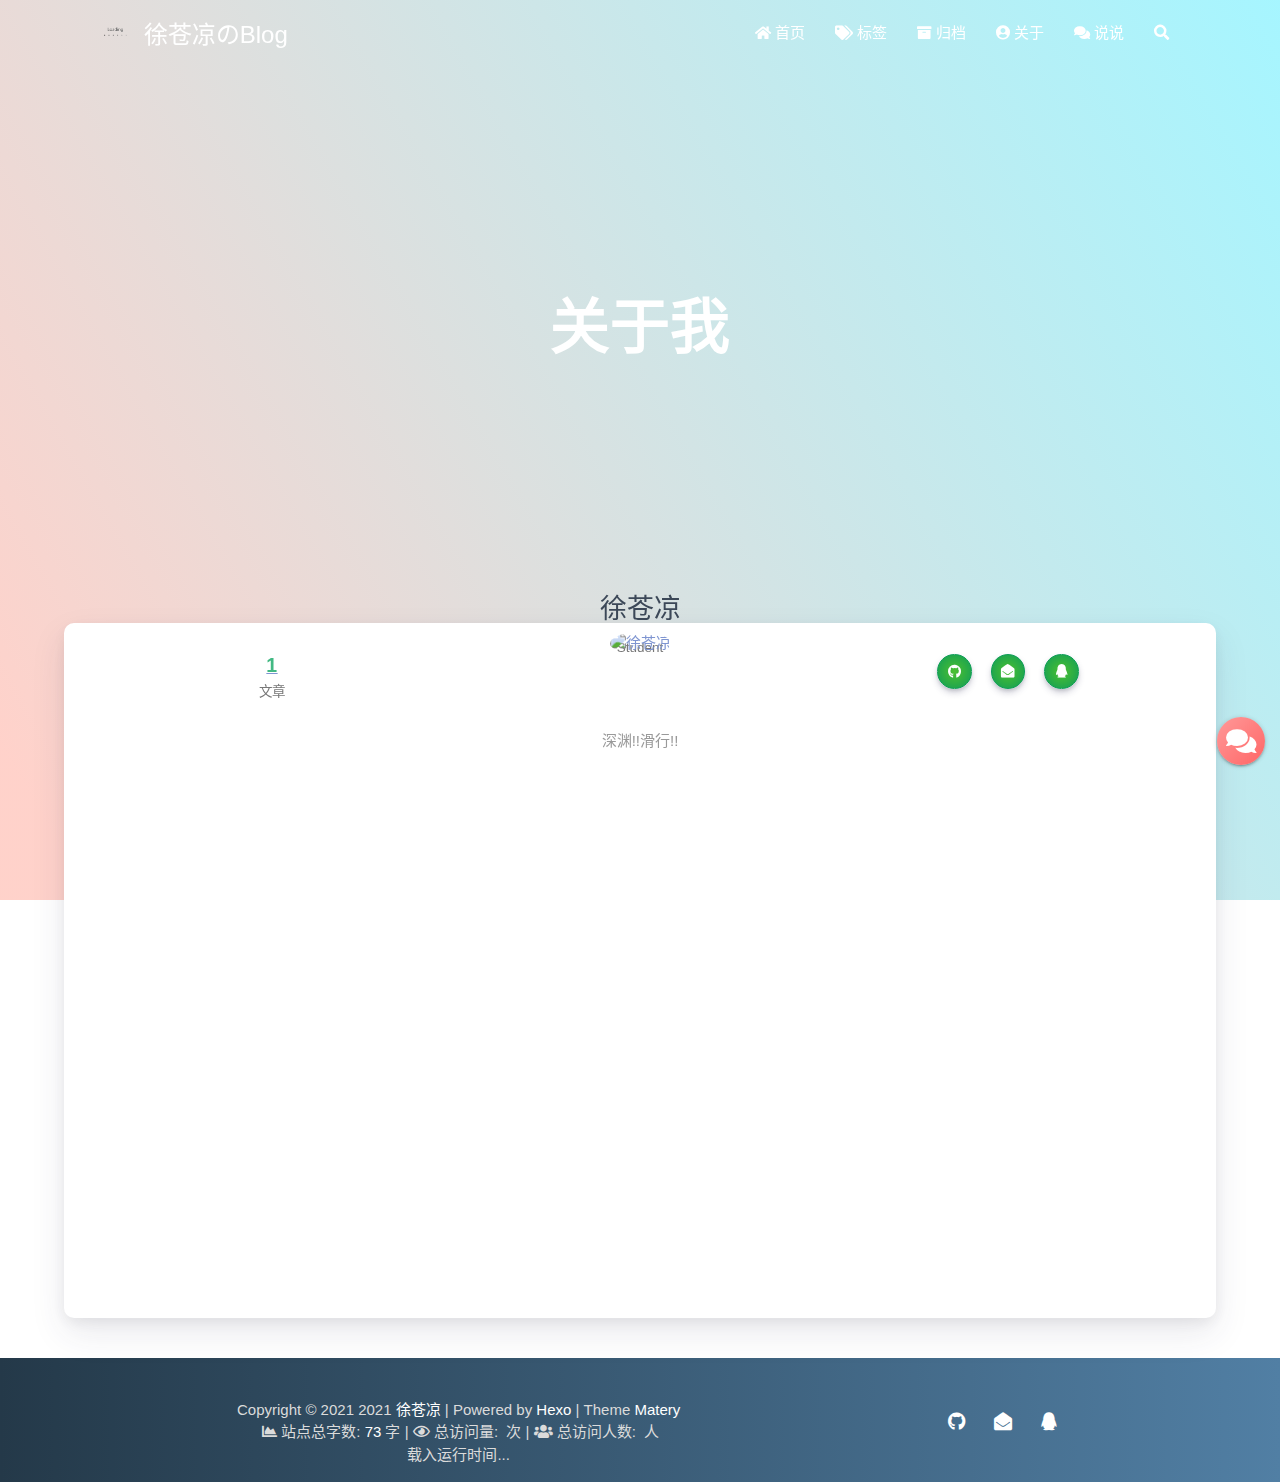
==== about/index.html @ e6d2bb40 "Site updated: 2021-02-17 23:01:08" ====
<!DOCTYPE HTML>
<html lang="zh-CN">


<head>

    <!-- 看板娘强制定位 -->
    <style>
        #waifu{
            left: 70px !important;
            right: auto !important;
        }
    </style>

    <meta charset="utf-8">
    <meta name="keywords" content="关于我, 徐苍凉のBlog">
    <meta name="description" content="让我中二下呗">
    <meta http-equiv="X-UA-Compatible" content="IE=edge">
    <meta name="viewport" content="width=device-width, initial-scale=1.0, user-scalable=no">
    <meta name="renderer" content="webkit|ie-stand|ie-comp">
    <meta name="mobile-web-app-capable" content="yes">
    <meta name="format-detection" content="telephone=no">
    <meta name="apple-mobile-web-app-capable" content="yes">
    <meta name="apple-mobile-web-app-status-bar-style" content="black-translucent">
    <!-- Global site tag (gtag.js) - Google Analytics -->


    <title>关于我 | 徐苍凉のBlog</title>
    <link rel="icon" type="image/jpeg" href="https://cdn.jsdelivr.net/gh/CangliangXu/cdn/icons/logo.jpg">

    <link rel="stylesheet" type="text/css" href="/libs/awesome/css/all.css">
    <link rel="stylesheet" type="text/css" href="/libs/materialize/materialize.min.css">
    <link rel="stylesheet" type="text/css" href="/libs/aos/aos.css">
    <link rel="stylesheet" type="text/css" href="/libs/animate/animate.min.css">
    <link rel="stylesheet" type="text/css" href="/libs/lightGallery/css/lightgallery.min.css">
    <link rel="stylesheet" type="text/css" href="/css/matery.css">
    <link rel="stylesheet" type="text/css" href="/css/my.css">

    <!-- 引入 说说界面 -->
    <link rel="stylesheet" type="text/css" href="/libs/artitalk/artitalk.min.css">

    <script src="/libs/jquery/jquery.min.js"></script>

    

<meta name="generator" content="Hexo 5.3.0">
<style>.github-emoji { position: relative; display: inline-block; width: 1.2em; min-height: 1.2em; overflow: hidden; vertical-align: top; color: transparent; }  .github-emoji > span { position: relative; z-index: 10; }  .github-emoji img, .github-emoji .fancybox { margin: 0 !important; padding: 0 !important; border: none !important; outline: none !important; text-decoration: none !important; user-select: none !important; cursor: auto !important; }  .github-emoji img { height: 1.2em !important; width: 1.2em !important; position: absolute !important; left: 50% !important; top: 50% !important; transform: translate(-50%, -50%) !important; user-select: none !important; cursor: auto !important; } .github-emoji-fallback { color: inherit; } .github-emoji-fallback img { opacity: 0 !important; }</style>
<link rel="stylesheet" href="/css/prism-tomorrow.css" type="text/css"></head>




<body>
    <header class="navbar-fixed">
    <nav id="headNav" class="bg-color nav-transparent">
        <div id="navContainer" class="nav-wrapper container">
            <div class="brand-logo">
                <a href="/" class="waves-effect waves-light">
                    
                    <img src="[data-uri]" data-original="https://cdn.jsdelivr.net/gh/CangliangXu/cdn/icons/yebd.png" class="logo-img" alt="LOGO">
                    
                    <span class="logo-span">徐苍凉のBlog</span>
                </a>
            </div>
            

<a href="#" data-target="mobile-nav" class="sidenav-trigger button-collapse"><i class="fas fa-bars"></i></a>
<ul class="right nav-menu">
  
  <li class="hide-on-med-and-down nav-item">
    
    <a href="/" class="waves-effect waves-light">
      
      <i class="fas fa-home" style="zoom: 0.6;"></i>
      
      <span>首页</span>
    </a>
    
  </li>
  
  <li class="hide-on-med-and-down nav-item">
    
    <a href="/tags" class="waves-effect waves-light">
      
      <i class="fas fa-tags" style="zoom: 0.6;"></i>
      
      <span>标签</span>
    </a>
    
  </li>
  
  <li class="hide-on-med-and-down nav-item">
    
    <a href="/archives" class="waves-effect waves-light">
      
      <i class="fas fa-archive" style="zoom: 0.6;"></i>
      
      <span>归档</span>
    </a>
    
  </li>
  
  <li class="hide-on-med-and-down nav-item">
    
    <a href="/about" class="waves-effect waves-light">
      
      <i class="fas fa-user-circle" style="zoom: 0.6;"></i>
      
      <span>关于</span>
    </a>
    
  </li>
  
  <li class="hide-on-med-and-down nav-item">
    
    <a href="/artitalk" class="waves-effect waves-light">
      
      <i class="fas fa-comments" style="zoom: 0.6;"></i>
      
      <span>说说</span>
    </a>
    
  </li>
  
  <li>
    <a href="#searchModal" class="modal-trigger waves-effect waves-light">
      <i id="searchIcon" class="fas fa-search" title="搜索" style="zoom: 0.85;"></i>
    </a>
  </li>
</ul>


<div id="mobile-nav" class="side-nav sidenav">

    <div class="mobile-head bg-color">
        
        <img src="[data-uri]" data-original="https://cdn.jsdelivr.net/gh/CangliangXu/cdn/icons/yebd.png" class="logo-img circle responsive-img">
        
        <div class="logo-name">徐苍凉のBlog</div>
        <div class="logo-desc">
            
            让我中二下呗
            
        </div>
    </div>

    

    <ul class="menu-list mobile-menu-list">
        
        <li class="m-nav-item">
	  
		<a href="/" class="waves-effect waves-light">
			
			    <i class="fa-fw fas fa-home"></i>
			
			首页
		</a>
          
        </li>
        
        <li class="m-nav-item">
	  
		<a href="/tags" class="waves-effect waves-light">
			
			    <i class="fa-fw fas fa-tags"></i>
			
			标签
		</a>
          
        </li>
        
        <li class="m-nav-item">
	  
		<a href="/archives" class="waves-effect waves-light">
			
			    <i class="fa-fw fas fa-archive"></i>
			
			归档
		</a>
          
        </li>
        
        <li class="m-nav-item">
	  
		<a href="/about" class="waves-effect waves-light">
			
			    <i class="fa-fw fas fa-user-circle"></i>
			
			关于
		</a>
          
        </li>
        
        <li class="m-nav-item">
	  
		<a href="/artitalk" class="waves-effect waves-light">
			
			    <i class="fa-fw fas fa-comments"></i>
			
			ArtiTalk
		</a>
          
        </li>
        
        
        <li><div class="divider"></div></li>
        <li>
            <a href="https://github.com/CangliangXu" class="waves-effect waves-light" target="_blank">
                <i class="fab fa-github-square fa-fw"></i>你戳鸭
            </a>
        </li>
        
    </ul>
</div>


        </div>

        
            <style>
    .nav-transparent .github-corner {
        display: none !important;
    }

    .github-corner {
        position: absolute;
        z-index: 10;
        top: 0;
        right: 0;
        border: 0;
        transform: scale(1.1);
    }

    .github-corner svg {
        color: #517fa4;
        fill: #fff;
        height: 64px;
        width: 64px;
    }

    .github-corner:hover .octo-arm {
        animation: a 0.56s ease-in-out;
    }

    .github-corner .octo-arm {
        animation: none;
    }

    @keyframes a {
        0%,
        to {
            transform: rotate(0);
        }
        20%,
        60% {
            transform: rotate(-25deg);
        }
        40%,
        80% {
            transform: rotate(10deg);
        }
    }
</style>

<a href="https://github.com/CangliangXu" class="github-corner tooltipped hide-on-med-and-down" target="_blank"
   data-tooltip="你戳鸭" data-position="left" data-delay="50">
    <svg viewBox="0 0 250 250" aria-hidden="true">
        <path d="M0,0 L115,115 L130,115 L142,142 L250,250 L250,0 Z"></path>
        <path d="M128.3,109.0 C113.8,99.7 119.0,89.6 119.0,89.6 C122.0,82.7 120.5,78.6 120.5,78.6 C119.2,72.0 123.4,76.3 123.4,76.3 C127.3,80.9 125.5,87.3 125.5,87.3 C122.9,97.6 130.6,101.9 134.4,103.2"
              fill="currentColor" style="transform-origin: 130px 106px;" class="octo-arm"></path>
        <path d="M115.0,115.0 C114.9,115.1 118.7,116.5 119.8,115.4 L133.7,101.6 C136.9,99.2 139.9,98.4 142.2,98.6 C133.8,88.0 127.5,74.4 143.8,58.0 C148.5,53.4 154.0,51.2 159.7,51.0 C160.3,49.4 163.2,43.6 171.4,40.1 C171.4,40.1 176.1,42.5 178.8,56.2 C183.1,58.6 187.2,61.8 190.9,65.4 C194.5,69.0 197.7,73.2 200.1,77.6 C213.8,80.2 216.3,84.9 216.3,84.9 C212.7,93.1 206.9,96.0 205.4,96.6 C205.1,102.4 203.0,107.8 198.3,112.5 C181.9,128.9 168.3,122.5 157.7,114.1 C157.9,116.9 156.7,120.9 152.7,124.9 L141.0,136.5 C139.8,137.7 141.6,141.9 141.8,141.8 Z"
              fill="currentColor" class="octo-body"></path>
    </svg>
</a>
        
    </nav>

</header>

    <style type="text/css">
    /* don't remove. */
    .about-cover {
        height: 75vh;
    }
</style>

<div class="bg-cover pd-header about-cover">
    <div class="container">
    <div class="row">
    <div class="col s10 offset-s1 m8 offset-m2 l8 offset-l2">
        <div class="brand">
            <div class="title center-align">
                <!-- 
                黑暗会将我们熄灭
                 -->

                <div class="title center-align">
                    
                       关于我
                    
               </div>
               
            </div>

            <div class="description center-align">
                
                <span id="subtitle"></span>
                <script src="https://cdn.jsdelivr.net/npm/typed.js@2.0.11"></script>
                <script>
                    var typed = new Typed("#subtitle", {
                        strings: [ 
                            
                                "在拉莱耶的宅邸中,沉眠的克苏鲁等待着梦境",
                            
                                "只要你坦然接受自己的罪恶，穿越那黑色的深渊，等待你的将是永恒的神奇与荣耀。",
                            
                        ],
                        startDelay: 300,
                        typeSpeed: 100,
                        loop: true,
                        backSpeed: 50,
                        showCursor: true
                    });
                </script>
                
            </div>
        </div>
    </div>
</div>


<script>
    // 每天切换 banner 图.  Switch banner image every day.
    var bannerUrl = "https://cdn.jsdelivr.net/gh/CangliangXu/cdn/banner/" + new Date().getDay() + '.jpg';
    $('.bg-cover').css('background-image', 'url(' + bannerUrl + ')');
</script>


    </div>
</div>

<main class="content">

    <div id="aboutme" class="container about-container">
        <div class="card">
            <div class="card-content">
                <div class="row">
                    <div class="post-statis col l4 hide-on-med-and-down" data-aos="zoom-in-right">
                        
<div class="statis">
    <span class="count"><a href="/">1</a></span>
    <span class="name">文章</span>
</div>






                    </div>
                    <div class="col s12 m12 l4">
                        <div class="profile center-align">
                            <div class="avatar">
                                <img src="https://cdn.jsdelivr.net/gh/CangliangXu/cdn/icons/yebd.png" alt="徐苍凉"
                                     class="circle responsive-img avatar-img">
                            </div>
                            <div class="author">
                                <div class="post-statis hide-on-large-only" data-aos="zoom-in-right">
                                    
<div class="statis">
    <span class="count"><a href="/">1</a></span>
    <span class="name">文章</span>
</div>






                                </div>
                                <div class="title">徐苍凉</div>
                                <div class="career">Student</div>
                                <div class="social-link hide-on-large-only" data-aos="zoom-in-left">
                                    
    <a href="https://github.com/CangliangXu" class="tooltipped" target="_blank" data-tooltip="访问我的GitHub" data-position="top" data-delay="50">
        <i class="fab fa-github"></i>
    </a>



    <a href="mailto:1259359908@qq.com" class="tooltipped" target="_blank" data-tooltip="邮件联系我" data-position="top" data-delay="50">
        <i class="fas fa-envelope-open"></i>
    </a>







    <a href="tencent://AddContact/?fromId=50&fromSubId=1&subcmd=all&uin=1259359908" class="tooltipped" target="_blank" data-tooltip="QQ联系我: 1259359908" data-position="top" data-delay="50">
        <i class="fab fa-qq"></i>
    </a>








                                </div>
                            </div>
                        </div>
                    </div>
                    <div class="col l4 hide-on-med-and-down" data-aos="zoom-in-left">
                        <div class="social-link">
                            
    <a href="https://github.com/CangliangXu" class="tooltipped" target="_blank" data-tooltip="访问我的GitHub" data-position="top" data-delay="50">
        <i class="fab fa-github"></i>
    </a>



    <a href="mailto:1259359908@qq.com" class="tooltipped" target="_blank" data-tooltip="邮件联系我" data-position="top" data-delay="50">
        <i class="fas fa-envelope-open"></i>
    </a>







    <a href="tencent://AddContact/?fromId=50&fromSubId=1&subcmd=all&uin=1259359908" class="tooltipped" target="_blank" data-tooltip="QQ联系我: 1259359908" data-position="top" data-delay="50">
        <i class="fab fa-qq"></i>
    </a>








                        </div>
                    </div>
                </div>

                <div class="introduction center-align" data-aos="fade-up">深渊!!滑行!!</div>

                <style type="text/css">
    #posts-chart,
    #categories-chart,
    #tags-chart {
        width: 100%;
        height: 300px;
        margin: 0.5rem auto;
        padding: 0.5rem;
    }
</style>

<div id="postCharts" class="post-charts">
    <div class="title center-align" data-aos="zoom-in-up">
        <i class="far fa-bar-chart"></i>&nbsp;&nbsp;文章统计图
    </div>
    <div class="row">
        <div class="chart col s12 m6 l4" data-aos="zoom-in-up">
            <div id="posts-chart"></div>
        </div>

        <div class="chart col s12 m6 l4" data-aos="zoom-in-up">
            <div id="categories-chart"></div>
        </div>

        <div class="chart col s12 m6 l4" data-aos="zoom-in-up">
            <div id="tags-chart"></div>
        </div>
    </div>
</div>

<script type="text/javascript" src="/libs/echarts/echarts.min.js"></script>
<script>
    let postsChart = echarts.init(document.getElementById('posts-chart'));
    let categoriesChart = echarts.init(document.getElementById('categories-chart'));
    let tagsChart = echarts.init(document.getElementById('tags-chart'));

    

    let postsOption = {
        title: {
            text: '文章发布统计图',
            top: -5,
            x: 'center'
        },
        tooltip: {
            trigger: 'axis'
        },
        xAxis: {
            type: 'category',
            data: ["2020-02","2020-03","2020-04","2020-05","2020-06","2020-07","2020-08","2020-09","2020-10","2020-11","2020-12","2021-01","2021-02"]
        },
        yAxis: {
            type: 'value',
        },
        series: [
            {
                name: '文章篇数',
                type: 'line',
                color: ['#6772e5'],
                data: [0,0,0,0,0,0,0,0,0,0,0,0,1],
                markPoint: {
                    symbolSize: 45,
                    color: ['#fa755a','#3ecf8e','#82d3f4'],
                    data: [{
                        type: 'max',
                        itemStyle: {color: ['#3ecf8e']},
                        name: '最大值'
                    }, {
                        type: 'min',
                        itemStyle: {color: ['#fa755a']},
                        name: '最小值'
                    }]
                },
                markLine: {
                    itemStyle: {color: ['#ab47bc']},
                    data: [
                        {type: 'average', name: '平均值'}
                    ]
                }
            }
        ]
    };

    

    let categoriesOption = {
        title: {
            text: '文章分类统计图',
            top: -4,
            x: 'center'
        },
        tooltip: {
            trigger: 'item',
            formatter: "{a} <br/>{b} : {c} ({d}%)"
        },
        series: [
            {
                name: '分类',
                type: 'pie',
                radius: '50%',
                color: ['#6772e5', '#ff9e0f', '#fa755a', '#3ecf8e', '#82d3f4', '#ab47bc', '#525f7f', '#f51c47', '#26A69A'],
                data: [],
                itemStyle: {
                    emphasis: {
                        shadowBlur: 10,
                        shadowOffsetX: 0,
                        shadowColor: 'rgba(0, 0, 0, 0.5)'
                    }
                }
            }
        ]
    };

    

    let tagsOption = {
        title: {
            text: 'TOP10 标签统计图',
            top: -5,
            x: 'center'
        },
        tooltip: {},
        xAxis: [
            {
                type: 'category',
                data: []
            }
        ],
        yAxis: [
            {
                type: 'value'
            }
        ],
        series: [
            {
                type: 'bar',
                color: ['#82d3f4'],
                barWidth : 18,
                data: [],
                markPoint: {
                    symbolSize: 45,
                    data: [{
                        type: 'max',
                        itemStyle: {color: ['#3ecf8e']},
                        name: '最大值'
                    }, {
                        type: 'min',
                        itemStyle: {color: ['#fa755a']},
                        name: '最小值'
                    }],
                },
                markLine: {
                    itemStyle: {color: ['#ab47bc']},
                    data: [
                        {type: 'average', name: '平均值'}
                    ]
                }
            }
        ]
    };

    // render the charts
    postsChart.setOption(postsOption);
    categoriesChart.setOption(categoriesOption);
    tagsChart.setOption(tagsOption);
</script>


                

                

                
                
                
                <script type="text/javascript" src="//cdn.jsdelivr.net/npm/artitalk"></script>
<div id="artitalk_main"></div>
<script>
    new Artitalk({
        appId: 'Tu0KT5uOk7bxQ0NJIn0GzpLD-MdYXbMMI',
        appKey: 'W9EF4mSx9IKrN6fJ533PIOY9',
    })
</script>
                
                
            </div>
        </div>
    </div>
</main>


    <footer class="page-footer bg-color">
    
        <link rel="stylesheet" href="/libs/aplayer/APlayer.min.css">
<style>
    .aplayer .aplayer-lrc p {
        
        display: none;
        
        font-size: 12px;
        font-weight: 700;
        line-height: 16px !important;
    }

    .aplayer .aplayer-lrc p.aplayer-lrc-current {
        
        display: none;
        
        font-size: 15px;
        color: #ff9999;
    }

    
    .aplayer.aplayer-fixed.aplayer-narrow .aplayer-body {
        left: -66px !important;
    }

    .aplayer.aplayer-fixed.aplayer-narrow .aplayer-body:hover {
        left: 0px !important;
    }

    
</style>
<div class="">
    
    <div class="row">
        <meting-js class="col l8 offset-l2 m10 offset-m1 s12"
                   server="netease"
                   type="playlist"
                   id="6618470595"
                   fixed='true'
                   autoplay='false'
                   theme='#ff9999'
                   loop='all'
                   order='random'
                   preload='auto'
                   volume='0.7'
                   list-folded='true'
        >
        </meting-js>
    </div>
</div>

<script src="/libs/aplayer/APlayer.min.js"></script>
<script src="https://cdn.jsdelivr.net/npm/meting@2/dist/Meting.min.js"></script>

    
    <div class="container row center-align" style="margin-bottom: 15px !important;">
        <div class="col s12 m8 l8 copy-right">
            Copyright&nbsp;&copy;
            
                <span id="year">2021</span>
            
            <span id="year">2021</span>
            <a href="/about" target="_blank">徐苍凉</a>
            |&nbsp;Powered by&nbsp;<a href="https://hexo.io/" target="_blank">Hexo</a>
            |&nbsp;Theme&nbsp;<a href="https://github.com/blinkfox/hexo-theme-matery" target="_blank">Matery</a>
            <br>
            
            &nbsp;<i class="fas fa-chart-area"></i>&nbsp;站点总字数:&nbsp;<span
                class="white-color">73</span>&nbsp;字
            
            
            
            
            
            
            <span id="busuanzi_container_site_pv">
                |&nbsp;<i class="far fa-eye"></i>&nbsp;总访问量:&nbsp;<span id="busuanzi_value_site_pv"
                    class="white-color"></span>&nbsp;次
            </span>
            
            
            <span id="busuanzi_container_site_uv">
                |&nbsp;<i class="fas fa-users"></i>&nbsp;总访问人数:&nbsp;<span id="busuanzi_value_site_uv"
                    class="white-color"></span>&nbsp;人
            </span>
            
            <br>
            
            <span id="sitetime">载入运行时间...</span>
            <script>
                function siteTime() {
                    var seconds = 1000;
                    var minutes = seconds * 60;
                    var hours = minutes * 60;
                    var days = hours * 24;
                    var years = days * 365;
                    var today = new Date();
                    var startYear = "2021";
                    var startMonth = "2";
                    var startDate = "16";
                    var startHour = "14";
                    var startMinute = "25";
                    var startSecond = "37";
                    var todayYear = today.getFullYear();
                    var todayMonth = today.getMonth() + 1;
                    var todayDate = today.getDate();
                    var todayHour = today.getHours();
                    var todayMinute = today.getMinutes();
                    var todaySecond = today.getSeconds();
                    var t1 = Date.UTC(startYear, startMonth, startDate, startHour, startMinute, startSecond);
                    var t2 = Date.UTC(todayYear, todayMonth, todayDate, todayHour, todayMinute, todaySecond);
                    var diff = t2 - t1;
                    var diffYears = Math.floor(diff / years);
                    var diffDays = Math.floor((diff / days) - diffYears * 365);
                    var diffHours = Math.floor((diff - (diffYears * 365 + diffDays) * days) / hours);
                    var diffMinutes = Math.floor((diff - (diffYears * 365 + diffDays) * days - diffHours * hours) /
                        minutes);
                    var diffSeconds = Math.floor((diff - (diffYears * 365 + diffDays) * days - diffHours * hours -
                        diffMinutes * minutes) / seconds);
                    if (startYear == todayYear) {
                        document.getElementById("year").innerHTML = todayYear;
                        document.getElementById("sitetime").innerHTML = "本站已安全运行 " + diffDays + " 天 " + diffHours +
                            " 小时 " + diffMinutes + " 分钟 " + diffSeconds + " 秒";
                    } else {
                        document.getElementById("year").innerHTML = startYear + " - " + todayYear;
                        document.getElementById("sitetime").innerHTML = "本站已安全运行 " + diffYears + " 年 " + diffDays +
                            " 天 " + diffHours + " 小时 " + diffMinutes + " 分钟 " + diffSeconds + " 秒";
                    }
                }
                setInterval(siteTime, 1000);
            </script>
            
            <br>
            
        </div>
        <div class="col s12 m4 l4 social-link social-statis">
    <a href="https://github.com/CangliangXu" class="tooltipped" target="_blank" data-tooltip="访问我的GitHub" data-position="top" data-delay="50">
        <i class="fab fa-github"></i>
    </a>



    <a href="mailto:1259359908@qq.com" class="tooltipped" target="_blank" data-tooltip="邮件联系我" data-position="top" data-delay="50">
        <i class="fas fa-envelope-open"></i>
    </a>







    <a href="tencent://AddContact/?fromId=50&fromSubId=1&subcmd=all&uin=1259359908" class="tooltipped" target="_blank" data-tooltip="QQ联系我: 1259359908" data-position="top" data-delay="50">
        <i class="fab fa-qq"></i>
    </a>







</div>
    </div>
</footer>

<div class="progress-bar"></div>

 
    <canvas class="fireworks" style="position: fixed; left: 0; top: 0; z-index: 1; pointer-events: none;" ></canvas> 
    <script type="text/javascript" src="//cdn.bootcss.com/animejs/2.2.0/anime.min.js"></script> 
    <script type="text/javascript" src="/js/fireworks.js"></script> 




    <!-- 搜索遮罩框 -->
<div id="searchModal" class="modal">
    <div class="modal-content">
        <div class="search-header">
            <span class="title"><i class="fas fa-search"></i>&nbsp;&nbsp;搜索</span>
            <input type="search" id="searchInput" name="s" placeholder="请输入搜索的关键字"
                   class="search-input">
        </div>
        <div id="searchResult"></div>
    </div>
</div>

<script type="text/javascript">
$(function () {
    var searchFunc = function (path, search_id, content_id) {
        'use strict';
        $.ajax({
            url: path,
            dataType: "xml",
            success: function (xmlResponse) {
                // get the contents from search data
                var datas = $("entry", xmlResponse).map(function () {
                    return {
                        title: $("title", this).text(),
                        content: $("content", this).text(),
                        url: $("url", this).text()
                    };
                }).get();
                var $input = document.getElementById(search_id);
                var $resultContent = document.getElementById(content_id);
                $input.addEventListener('input', function () {
                    var str = '<ul class=\"search-result-list\">';
                    var keywords = this.value.trim().toLowerCase().split(/[\s\-]+/);
                    $resultContent.innerHTML = "";
                    if (this.value.trim().length <= 0) {
                        return;
                    }
                    // perform local searching
                    datas.forEach(function (data) {
                        var isMatch = true;
                        var data_title = data.title.trim().toLowerCase();
                        var data_content = data.content.trim().replace(/<[^>]+>/g, "").toLowerCase();
                        var data_url = data.url;
                        data_url = data_url.indexOf('/') === 0 ? data.url : '/' + data_url;
                        var index_title = -1;
                        var index_content = -1;
                        var first_occur = -1;
                        // only match artiles with not empty titles and contents
                        if (data_title !== '' && data_content !== '') {
                            keywords.forEach(function (keyword, i) {
                                index_title = data_title.indexOf(keyword);
                                index_content = data_content.indexOf(keyword);
                                if (index_title < 0 && index_content < 0) {
                                    isMatch = false;
                                } else {
                                    if (index_content < 0) {
                                        index_content = 0;
                                    }
                                    if (i === 0) {
                                        first_occur = index_content;
                                    }
                                }
                            });
                        }
                        // show search results
                        if (isMatch) {
                            str += "<li><a href='" + data_url + "' class='search-result-title'>" + data_title + "</a>";
                            var content = data.content.trim().replace(/<[^>]+>/g, "");
                            if (first_occur >= 0) {
                                // cut out 100 characters
                                var start = first_occur - 20;
                                var end = first_occur + 80;
                                if (start < 0) {
                                    start = 0;
                                }
                                if (start === 0) {
                                    end = 100;
                                }
                                if (end > content.length) {
                                    end = content.length;
                                }
                                var match_content = content.substr(start, end);
                                // highlight all keywords
                                keywords.forEach(function (keyword) {
                                    var regS = new RegExp(keyword, "gi");
                                    match_content = match_content.replace(regS, "<em class=\"search-keyword\">" + keyword + "</em>");
                                });

                                str += "<p class=\"search-result\">" + match_content + "...</p>"
                            }
                            str += "</li>";
                        }
                    });
                    str += "</ul>";
                    $resultContent.innerHTML = str;
                });
            }
        });
    };

    searchFunc('/search.xml', 'searchInput', 'searchResult');
});
</script>

    <!-- 回到顶部按钮 -->
<div id="backTop" class="top-scroll">
    <a class="btn-floating btn-large waves-effect waves-light" href="#!">
        <i class="fas fa-arrow-up"></i>
    </a>
</div>
<!-- 直达评论 -->
<div id="to_comment" class="comment-scroll">
    <a class="btn-floating btn-large waves-effect waves-light" href="#vcomments" title="直达评论">
        <i class="fas fa-comments"></i>
    </a>
</div>


    <script src="/libs/materialize/materialize.min.js"></script>
    <script src="/libs/masonry/masonry.pkgd.min.js"></script>
    <script src="/libs/aos/aos.js"></script>
    <script src="/libs/scrollprogress/scrollProgress.min.js"></script>
    <script src="/libs/lightGallery/js/lightgallery-all.min.js"></script>
    <script src="/js/matery.js"></script>

    <!-- 鼠标滑动星星特效 -->
    <script src="/js/cursor.js"></script>

    <!-- Baidu Analytics -->

    <!-- Baidu Push -->

<script>
    (function () {
        var bp = document.createElement('script');
        var curProtocol = window.location.protocol.split(':')[0];
        if (curProtocol === 'https') {
            bp.src = 'https://zz.bdstatic.com/linksubmit/push.js';
        } else {
            bp.src = 'http://push.zhanzhang.baidu.com/push.js';
        }
        var s = document.getElementsByTagName("script")[0];
        s.parentNode.insertBefore(bp, s);
    })();
</script>

    
    
    <script async src="/libs/others/busuanzi.pure.mini.js"></script>
    

    

    

    <!--腾讯兔小巢-->
    
    

    

    

    
    <script src="/libs/instantpage/instantpage.js" type="module"></script>
    

<script>
            window.imageLazyLoadSetting = {
                isSPA: false,
                processImages: null,
            };
        </script><script>window.addEventListener("load",function(){var t=/\.(gif|jpg|jpeg|tiff|png)$/i,r=/^data:image\/[a-z]+;base64,/;Array.prototype.slice.call(document.querySelectorAll("img[data-original]")).forEach(function(a){var e=a.parentNode;"A"===e.tagName&&(e.href.match(t)||e.href.match(r))&&(e.href=a.dataset.original)})});</script><script>!function(n){n.imageLazyLoadSetting.processImages=i;var e=n.imageLazyLoadSetting.isSPA,r=Array.prototype.slice.call(document.querySelectorAll("img[data-original]"));function i(){e&&(r=Array.prototype.slice.call(document.querySelectorAll("img[data-original]")));for(var t,a=0;a<r.length;a++)0<=(t=(t=r[a]).getBoundingClientRect()).bottom&&0<=t.left&&t.top<=(n.innerHeight||document.documentElement.clientHeight)&&function(){var t,e,n,i,o=r[a];t=o,e=function(){r=r.filter(function(t){return o!==t})},n=new Image,i=t.getAttribute("data-original"),n.onload=function(){t.src=i,e&&e()},n.src=i}()}i(),n.addEventListener("scroll",function(){var t,e;t=i,e=n,clearTimeout(t.tId),t.tId=setTimeout(function(){t.call(e)},500)})}(this);</script></body>

</html>

<!-- 看板娘 -->
<script src="https://cdn.jsdelivr.net/gh/stevenjoezhang/live2d-widget@latest/autoload.js"></script>

<!--  -->
<script type="text/javascript">
    var OriginTitile=document.title,st;
	document.addEventListener("visibilitychange",function(){
        document.hidden?(document.title="ヽ(●-`Д´-)你去哪?",clearTimeout(st)):(document.title="ヾ(Ő∀Ő3)好耶！",st=setTimeout(function(){document.title=OriginTitile},3e3))
    })
</script>
---- libs/lightGallery/css/lightgallery.min.css ----
.lg-sub-html,.lg-toolbar{background-color:rgba(0,0,0,.45)}@font-face{font-family:lg;src:url(../fonts/lg.eot?n1z373);src:url(../fonts/lg.eot?#iefixn1z373) format("embedded-opentype"),url(../fonts/lg.woff?n1z373) format("woff"),url(../fonts/lg.ttf?n1z373) format("truetype"),url(../fonts/lg.svg?n1z373#lg) format("svg");font-weight:400;font-style:normal}.lg-icon{font-family:lg;speak:none;font-style:normal;font-weight:400;font-variant:normal;text-transform:none;line-height:1;-webkit-font-smoothing:antialiased;-moz-osx-font-smoothing:grayscale}.lg-actions .lg-next,.lg-actions .lg-prev{background-color:rgba(0,0,0,.45);border-radius:2px;color:#999;cursor:pointer;display:block;font-size:22px;margin-top:-10px;padding:8px 10px 9px;position:absolute;top:50%;z-index:1080;border:none;outline:0}.lg-actions .lg-next.disabled,.lg-actions .lg-prev.disabled{pointer-events:none;opacity:.5}.lg-actions .lg-next:hover,.lg-actions .lg-prev:hover{color:#FFF}.lg-actions .lg-next{right:20px}.lg-actions .lg-next:before{content:"\e095"}.lg-actions .lg-prev{left:20px}.lg-actions .lg-prev:after{content:"\e094"}@-webkit-keyframes lg-right-end{0%,100%{left:0}50%{left:-30px}}@-moz-keyframes lg-right-end{0%,100%{left:0}50%{left:-30px}}@-ms-keyframes lg-right-end{0%,100%{left:0}50%{left:-30px}}@keyframes lg-right-end{0%,100%{left:0}50%{left:-30px}}@-webkit-keyframes lg-left-end{0%,100%{left:0}50%{left:30px}}@-moz-keyframes lg-left-end{0%,100%{left:0}50%{left:30px}}@-ms-keyframes lg-left-end{0%,100%{left:0}50%{left:30px}}@keyframes lg-left-end{0%,100%{left:0}50%{left:30px}}.lg-outer.lg-right-end .lg-object{-webkit-animation:lg-right-end .3s;-o-animation:lg-right-end .3s;animation:lg-right-end .3s;position:relative}.lg-outer.lg-left-end .lg-object{-webkit-animation:lg-left-end .3s;-o-animation:lg-left-end .3s;animation:lg-left-end .3s;position:relative}.lg-toolbar{z-index:1082;left:0;position:absolute;top:0;width:100%}.lg-toolbar .lg-icon{color:#999;cursor:pointer;float:right;font-size:24px;height:47px;line-height:27px;padding:10px 0;text-align:center;width:50px;text-decoration:none!important;outline:0;-webkit-transition:color .2s linear;-o-transition:color .2s linear;transition:color .2s linear}.lg-toolbar .lg-icon:hover{color:#FFF}.lg-toolbar .lg-close:after{content:"\e070"}.lg-toolbar .lg-download:after{content:"\e0f2"}.lg-sub-html{bottom:0;color:#EEE;font-size:16px;left:0;padding:10px 40px;position:fixed;right:0;text-align:center;z-index:1080}.lg-sub-html h4{margin:0;font-size:13px;font-weight:700}.lg-sub-html p{font-size:12px;margin:5px 0 0}#lg-counter{color:#999;display:inline-block;font-size:16px;padding-left:20px;padding-top:12px;vertical-align:middle}.lg-next,.lg-prev,.lg-toolbar{opacity:1;-webkit-transition:-webkit-transform .35s cubic-bezier(0,0,.25,1) 0s,opacity .35s cubic-bezier(0,0,.25,1) 0s,color .2s linear;-moz-transition:-moz-transform .35s cubic-bezier(0,0,.25,1) 0s,opacity .35s cubic-bezier(0,0,.25,1) 0s,color .2s linear;-o-transition:-o-transform .35s cubic-bezier(0,0,.25,1) 0s,opacity .35s cubic-bezier(0,0,.25,1) 0s,color .2s linear;transition:transform .35s cubic-bezier(0,0,.25,1) 0s,opacity .35s cubic-bezier(0,0,.25,1) 0s,color .2s linear}.lg-hide-items .lg-prev{opacity:0;-webkit-transform:translate3d(-10px,0,0);transform:translate3d(-10px,0,0)}.lg-hide-items .lg-next{opacity:0;-webkit-transform:translate3d(10px,0,0);transform:translate3d(10px,0,0)}.lg-hide-items .lg-toolbar{opacity:0;-webkit-transform:translate3d(0,-10px,0);transform:translate3d(0,-10px,0)}body:not(.lg-from-hash) .lg-outer.lg-start-zoom .lg-object{-webkit-transform:scale3d(.5,.5,.5);transform:scale3d(.5,.5,.5);opacity:0;-webkit-transition:-webkit-transform 250ms cubic-bezier(0,0,.25,1) 0s,opacity 250ms cubic-bezier(0,0,.25,1)!important;-moz-transition:-moz-transform 250ms cubic-bezier(0,0,.25,1) 0s,opacity 250ms cubic-bezier(0,0,.25,1)!important;-o-transition:-o-transform 250ms cubic-bezier(0,0,.25,1) 0s,opacity 250ms cubic-bezier(0,0,.25,1)!important;transition:transform 250ms cubic-bezier(0,0,.25,1) 0s,opacity 250ms cubic-bezier(0,0,.25,1)!important;-webkit-transform-origin:50% 50%;-moz-transform-origin:50% 50%;-ms-transform-origin:50% 50%;transform-origin:50% 50%}body:not(.lg-from-hash) .lg-outer.lg-start-zoom .lg-item.lg-complete .lg-object{-webkit-transform:scale3d(1,1,1);transform:scale3d(1,1,1);opacity:1}.lg-outer .lg-thumb-outer{background-color:#0D0A0A;bottom:0;position:absolute;width:100%;z-index:1080;max-height:350px;-webkit-transform:translate3d(0,100%,0);transform:translate3d(0,100%,0);-webkit-transition:-webkit-transform .25s cubic-bezier(0,0,.25,1) 0s;-moz-transition:-moz-transform .25s cubic-bezier(0,0,.25,1) 0s;-o-transition:-o-transform .25s cubic-bezier(0,0,.25,1) 0s;transition:transform .25s cubic-bezier(0,0,.25,1) 0s}.lg-outer .lg-thumb-outer.lg-grab .lg-thumb-item{cursor:-webkit-grab;cursor:-moz-grab;cursor:-o-grab;cursor:-ms-grab;cursor:grab}.lg-outer .lg-thumb-outer.lg-grabbing .lg-thumb-item{cursor:move;cursor:-webkit-grabbing;cursor:-moz-grabbing;cursor:-o-grabbing;cursor:-ms-grabbing;cursor:grabbing}.lg-outer .lg-thumb-outer.lg-dragging .lg-thumb{-webkit-transition-duration:0s!important;transition-duration:0s!important}.lg-outer.lg-thumb-open .lg-thumb-outer{-webkit-transform:translate3d(0,0,0);transform:translate3d(0,0,0)}.lg-outer .lg-thumb{padding:10px 0;height:100%;margin-bottom:-5px}.lg-outer .lg-thumb-item{cursor:pointer;float:left;overflow:hidden;height:100%;border:2px solid #FFF;border-radius:4px;margin-bottom:5px}@media (min-width:1025px){.lg-outer .lg-thumb-item{-webkit-transition:border-color .25s ease;-o-transition:border-color .25s ease;transition:border-color .25s ease}}.lg-outer .lg-thumb-item.active,.lg-outer .lg-thumb-item:hover{border-color:#a90707}.lg-outer .lg-thumb-item img{width:100%;height:100%;object-fit:cover}.lg-outer.lg-has-thumb .lg-item{padding-bottom:120px}.lg-outer.lg-can-toggle .lg-item{padding-bottom:0}.lg-outer.lg-pull-caption-up .lg-sub-html{-webkit-transition:bottom .25s ease;-o-transition:bottom .25s ease;transition:bottom .25s ease}.lg-outer.lg-pull-caption-up.lg-thumb-open .lg-sub-html{bottom:100px}.lg-outer .lg-toogle-thumb{background-color:#0D0A0A;border-radius:2px 2px 0 0;color:#999;cursor:pointer;font-size:24px;height:39px;line-height:27px;padding:5px 0;position:absolute;right:20px;text-align:center;top:-39px;width:50px}.lg-outer .lg-toogle-thumb:hover,.lg-outer.lg-dropdown-active #lg-share{color:#FFF}.lg-outer .lg-toogle-thumb:after{content:"\e1ff"}.lg-outer .lg-video-cont{display:inline-block;vertical-align:middle;max-width:1140px;max-height:100%;width:100%;padding:0 5px}.lg-outer .lg-video{width:100%;height:0;padding-bottom:56.25%;overflow:hidden;position:relative}.lg-outer .lg-video .lg-object{display:inline-block;position:absolute;top:0;left:0;width:100%!important;height:100%!important}.lg-outer .lg-video .lg-video-play{width:84px;height:59px;position:absolute;left:50%;top:50%;margin-left:-42px;margin-top:-30px;z-index:1080;cursor:pointer}.lg-outer .lg-has-iframe .lg-video{-webkit-overflow-scrolling:touch;overflow:auto}.lg-outer .lg-has-vimeo .lg-video-play{background:url(../img/vimeo-play.png) no-repeat}.lg-outer .lg-has-vimeo:hover .lg-video-play{background:url(../img/vimeo-play.png) 0 -58px no-repeat}.lg-outer .lg-has-html5 .lg-video-play{background:url(../img/video-play.png) no-repeat;height:64px;margin-left:-32px;margin-top:-32px;width:64px;opacity:.8}.lg-outer .lg-has-html5:hover .lg-video-play{opacity:1}.lg-outer .lg-has-youtube .lg-video-play{background:url(../img/youtube-play.png) no-repeat}.lg-outer .lg-has-youtube:hover .lg-video-play{background:url(../img/youtube-play.png) 0 -60px no-repeat}.lg-outer .lg-video-object{width:100%!important;height:100%!important;position:absolute;top:0;left:0}.lg-outer .lg-has-video .lg-video-object{visibility:hidden}.lg-outer .lg-has-video.lg-video-playing .lg-object,.lg-outer .lg-has-video.lg-video-playing .lg-video-play{display:none}.lg-outer .lg-has-video.lg-video-playing .lg-video-object{visibility:visible}.lg-progress-bar{background-color:#333;height:5px;left:0;position:absolute;top:0;width:100%;z-index:1083;opacity:0;-webkit-transition:opacity 80ms ease 0s;-moz-transition:opacity 80ms ease 0s;-o-transition:opacity 80ms ease 0s;transition:opacity 80ms ease 0s}.lg-progress-bar .lg-progress{background-color:#a90707;height:5px;width:0}.lg-progress-bar.lg-start .lg-progress{width:100%}.lg-show-autoplay .lg-progress-bar{opacity:1}.lg-autoplay-button:after{content:"\e01d"}.lg-show-autoplay .lg-autoplay-button:after{content:"\e01a"}.lg-outer.lg-css3.lg-zoom-dragging .lg-item.lg-complete.lg-zoomable .lg-image,.lg-outer.lg-css3.lg-zoom-dragging .lg-item.lg-complete.lg-zoomable .lg-img-wrap{-webkit-transition-duration:0s;transition-duration:0s}.lg-outer.lg-use-transition-for-zoom .lg-item.lg-complete.lg-zoomable .lg-img-wrap{-webkit-transition:-webkit-transform .3s cubic-bezier(0,0,.25,1) 0s;-moz-transition:-moz-transform .3s cubic-bezier(0,0,.25,1) 0s;-o-transition:-o-transform .3s cubic-bezier(0,0,.25,1) 0s;transition:transform .3s cubic-bezier(0,0,.25,1) 0s}.lg-outer.lg-use-left-for-zoom .lg-item.lg-complete.lg-zoomable .lg-img-wrap{-webkit-transition:left .3s cubic-bezier(0,0,.25,1) 0s,top .3s cubic-bezier(0,0,.25,1) 0s;-moz-transition:left .3s cubic-bezier(0,0,.25,1) 0s,top .3s cubic-bezier(0,0,.25,1) 0s;-o-transition:left .3s cubic-bezier(0,0,.25,1) 0s,top .3s cubic-bezier(0,0,.25,1) 0s;transition:left .3s cubic-bezier(0,0,.25,1) 0s,top .3s cubic-bezier(0,0,.25,1) 0s}.lg-outer .lg-item.lg-complete.lg-zoomable .lg-img-wrap{-webkit-transform:translate3d(0,0,0);transform:translate3d(0,0,0);-webkit-backface-visibility:hidden;-moz-backface-visibility:hidden;backface-visibility:hidden}.lg-outer .lg-item.lg-complete.lg-zoomable .lg-image{-webkit-transform:scale3d(1,1,1);transform:scale3d(1,1,1);-webkit-transition:-webkit-transform .3s cubic-bezier(0,0,.25,1) 0s,opacity .15s!important;-moz-transition:-moz-transform .3s cubic-bezier(0,0,.25,1) 0s,opacity .15s!important;-o-transition:-o-transform .3s cubic-bezier(0,0,.25,1) 0s,opacity .15s!important;transition:transform .3s cubic-bezier(0,0,.25,1) 0s,opacity .15s!important;-webkit-transform-origin:0 0;-moz-transform-origin:0 0;-ms-transform-origin:0 0;transform-origin:0 0;-webkit-backface-visibility:hidden;-moz-backface-visibility:hidden;backface-visibility:hidden}#lg-zoom-in:after{content:"\e311"}#lg-actual-size{font-size:20px}#lg-actual-size:after{content:"\e033"}#lg-zoom-out{opacity:.5;pointer-events:none}#lg-zoom-out:after{content:"\e312"}.lg-zoomed #lg-zoom-out{opacity:1;pointer-events:auto}.lg-outer .lg-pager-outer{bottom:60px;left:0;position:absolute;right:0;text-align:center;z-index:1080;height:10px}.lg-outer .lg-pager-outer.lg-pager-hover .lg-pager-cont{overflow:visible}.lg-outer .lg-pager-cont{cursor:pointer;display:inline-block;overflow:hidden;position:relative;vertical-align:top;margin:0 5px}.lg-outer .lg-pager-cont:hover .lg-pager-thumb-cont{opacity:1;-webkit-transform:translate3d(0,0,0);transform:translate3d(0,0,0)}.lg-outer .lg-pager-cont.lg-pager-active .lg-pager{box-shadow:0 0 0 2px #fff inset}.lg-outer .lg-pager-thumb-cont{background-color:#fff;color:#FFF;bottom:100%;height:83px;left:0;margin-bottom:20px;margin-left:-60px;opacity:0;padding:5px;position:absolute;width:120px;border-radius:3px;-webkit-transition:opacity .15s ease 0s,-webkit-transform .15s ease 0s;-moz-transition:opacity .15s ease 0s,-moz-transform .15s ease 0s;-o-transition:opacity .15s ease 0s,-o-transform .15s ease 0s;transition:opacity .15s ease 0s,transform .15s ease 0s;-webkit-transform:translate3d(0,5px,0);transform:translate3d(0,5px,0)}.lg-outer .lg-pager-thumb-cont img{width:100%;height:100%}.lg-outer .lg-pager{background-color:rgba(255,255,255,.5);border-radius:50%;box-shadow:0 0 0 8px rgba(255,255,255,.7) inset;display:block;height:12px;-webkit-transition:box-shadow .3s ease 0s;-o-transition:box-shadow .3s ease 0s;transition:box-shadow .3s ease 0s;width:12px}.lg-outer .lg-pager:focus,.lg-outer .lg-pager:hover{box-shadow:0 0 0 8px #fff inset}.lg-outer .lg-caret{border-left:10px solid transparent;border-right:10px solid transparent;border-top:10px dashed;bottom:-10px;display:inline-block;height:0;left:50%;margin-left:-5px;position:absolute;vertical-align:middle;width:0}.lg-fullscreen:after{content:"\e20c"}.lg-fullscreen-on .lg-fullscreen:after{content:"\e20d"}.lg-outer #lg-dropdown-overlay{background-color:rgba(0,0,0,.25);bottom:0;cursor:default;left:0;position:fixed;right:0;top:0;z-index:1081;opacity:0;visibility:hidden;-webkit-transition:visibility 0s linear .18s,opacity .18s linear 0s;-o-transition:visibility 0s linear .18s,opacity .18s linear 0s;transition:visibility 0s linear .18s,opacity .18s linear 0s}.lg-outer.lg-dropdown-active #lg-dropdown-overlay,.lg-outer.lg-dropdown-active .lg-dropdown{-webkit-transition-delay:0s;transition-delay:0s;-moz-transform:translate3d(0,0,0);-o-transform:translate3d(0,0,0);-ms-transform:translate3d(0,0,0);-webkit-transform:translate3d(0,0,0);transform:translate3d(0,0,0);opacity:1;visibility:visible}.lg-outer .lg-dropdown{background-color:#fff;border-radius:2px;font-size:14px;list-style-type:none;margin:0;padding:10px 0;position:absolute;right:0;text-align:left;top:50px;opacity:0;visibility:hidden;-moz-transform:translate3d(0,5px,0);-o-transform:translate3d(0,5px,0);-ms-transform:translate3d(0,5px,0);-webkit-transform:translate3d(0,5px,0);transform:translate3d(0,5px,0);-webkit-transition:-webkit-transform .18s linear 0s,visibility 0s linear .5s,opacity .18s linear 0s;-moz-transition:-moz-transform .18s linear 0s,visibility 0s linear .5s,opacity .18s linear 0s;-o-transition:-o-transform .18s linear 0s,visibility 0s linear .5s,opacity .18s linear 0s;transition:transform .18s linear 0s,visibility 0s linear .5s,opacity .18s linear 0s}.lg-outer .lg-dropdown:after{content:"";display:block;height:0;width:0;position:absolute;border:8px solid transparent;border-bottom-color:#FFF;right:16px;top:-16px}.lg-outer .lg-dropdown>li:last-child{margin-bottom:0}.lg-outer .lg-dropdown>li:hover .lg-icon,.lg-outer .lg-dropdown>li:hover a{color:#333}.lg-outer .lg-dropdown a{color:#333;display:block;white-space:pre;padding:4px 12px;font-family:"Open Sans","Helvetica Neue",Helvetica,Arial,sans-serif;font-size:12px}.lg-outer .lg-dropdown a:hover{background-color:rgba(0,0,0,.07)}.lg-outer .lg-dropdown .lg-dropdown-text{display:inline-block;line-height:1;margin-top:-3px;vertical-align:middle}.lg-outer .lg-dropdown .lg-icon{color:#333;display:inline-block;float:none;font-size:20px;height:auto;line-height:1;margin-right:8px;padding:0;vertical-align:middle;width:auto}.lg-outer,.lg-outer .lg,.lg-outer .lg-inner{width:100%;height:100%}.lg-outer #lg-share{position:relative}.lg-outer #lg-share:after{content:"\e80d"}.lg-outer #lg-share-facebook .lg-icon{color:#3b5998}.lg-outer #lg-share-facebook .lg-icon:after{content:"\e901"}.lg-outer #lg-share-twitter .lg-icon{color:#00aced}.lg-outer #lg-share-twitter .lg-icon:after{content:"\e904"}.lg-outer #lg-share-googleplus .lg-icon{color:#dd4b39}.lg-outer #lg-share-googleplus .lg-icon:after{content:"\e902"}.lg-outer #lg-share-pinterest .lg-icon{color:#cb2027}.lg-outer #lg-share-pinterest .lg-icon:after{content:"\e903"}.lg-group:after{content:"";display:table;clear:both}.lg-outer{position:fixed;top:0;left:0;z-index:1050;text-align:left;opacity:0;-webkit-transition:opacity .15s ease 0s;-o-transition:opacity .15s ease 0s;transition:opacity .15s ease 0s}.lg-outer *{-webkit-box-sizing:border-box;-moz-box-sizing:border-box;box-sizing:border-box}.lg-outer.lg-visible{opacity:1}.lg-outer.lg-css3 .lg-item.lg-current,.lg-outer.lg-css3 .lg-item.lg-next-slide,.lg-outer.lg-css3 .lg-item.lg-prev-slide{-webkit-transition-duration:inherit!important;transition-duration:inherit!important;-webkit-transition-timing-function:inherit!important;transition-timing-function:inherit!important}.lg-outer.lg-css3.lg-dragging .lg-item.lg-current,.lg-outer.lg-css3.lg-dragging .lg-item.lg-next-slide,.lg-outer.lg-css3.lg-dragging .lg-item.lg-prev-slide{-webkit-transition-duration:0s!important;transition-duration:0s!important;opacity:1}.lg-outer.lg-grab img.lg-object{cursor:-webkit-grab;cursor:-moz-grab;cursor:-o-grab;cursor:-ms-grab;cursor:grab}.lg-outer.lg-grabbing img.lg-object{cursor:move;cursor:-webkit-grabbing;cursor:-moz-grabbing;cursor:-o-grabbing;cursor:-ms-grabbing;cursor:grabbing}.lg-outer .lg{position:relative;overflow:hidden;margin-left:auto;margin-right:auto;max-width:100%;max-height:100%}.lg-outer .lg-inner{position:absolute;left:0;top:0;white-space:nowrap}.lg-outer .lg-item{background:url(../img/loading.gif) center center no-repeat;display:none!important}.lg-outer.lg-css .lg-current,.lg-outer.lg-css3 .lg-current,.lg-outer.lg-css3 .lg-next-slide,.lg-outer.lg-css3 .lg-prev-slide{display:inline-block!important}.lg-outer .lg-img-wrap,.lg-outer .lg-item{display:inline-block;text-align:center;position:absolute;width:100%;height:100%}.lg-outer .lg-img-wrap:before,.lg-outer .lg-item:before{content:"";display:inline-block;height:50%;width:1px;margin-right:-1px}.lg-outer .lg-img-wrap{position:absolute;padding:0 5px;left:0;right:0;top:0;bottom:0}.lg-outer .lg-item.lg-complete{background-image:none}.lg-outer .lg-item.lg-current{z-index:1060}.lg-outer .lg-image{display:inline-block;vertical-align:middle;max-width:100%;max-height:100%;width:auto!important;height:auto!important}.lg-outer.lg-show-after-load .lg-item .lg-object,.lg-outer.lg-show-after-load .lg-item .lg-video-play{opacity:0;-webkit-transition:opacity .15s ease 0s;-o-transition:opacity .15s ease 0s;transition:opacity .15s ease 0s}.lg-outer.lg-show-after-load .lg-item.lg-complete .lg-object,.lg-outer.lg-show-after-load .lg-item.lg-complete .lg-video-play{opacity:1}.lg-outer .lg-empty-html,.lg-outer.lg-hide-download #lg-download{display:none}.lg-backdrop{position:fixed;top:0;left:0;right:0;bottom:0;z-index:1040;background-color:#000;opacity:0;-webkit-transition:opacity .15s ease 0s;-o-transition:opacity .15s ease 0s;transition:opacity .15s ease 0s}.lg-backdrop.in{opacity:1}.lg-css3.lg-no-trans .lg-current,.lg-css3.lg-no-trans .lg-next-slide,.lg-css3.lg-no-trans .lg-prev-slide{-webkit-transition:none 0s ease 0s!important;-moz-transition:none 0s ease 0s!important;-o-transition:none 0s ease 0s!important;transition:none 0s ease 0s!important}.lg-css3.lg-use-css3 .lg-item,.lg-css3.lg-use-left .lg-item{-webkit-backface-visibility:hidden;-moz-backface-visibility:hidden;backface-visibility:hidden}.lg-css3.lg-fade .lg-item{opacity:0}.lg-css3.lg-fade .lg-item.lg-current{opacity:1}.lg-css3.lg-fade .lg-item.lg-current,.lg-css3.lg-fade .lg-item.lg-next-slide,.lg-css3.lg-fade .lg-item.lg-prev-slide{-webkit-transition:opacity .1s ease 0s;-moz-transition:opacity .1s ease 0s;-o-transition:opacity .1s ease 0s;transition:opacity .1s ease 0s}.lg-css3.lg-slide.lg-use-css3 .lg-item{opacity:0}.lg-css3.lg-slide.lg-use-css3 .lg-item.lg-prev-slide{-webkit-transform:translate3d(-100%,0,0);transform:translate3d(-100%,0,0)}.lg-css3.lg-slide.lg-use-css3 .lg-item.lg-next-slide{-webkit-transform:translate3d(100%,0,0);transform:translate3d(100%,0,0)}.lg-css3.lg-slide.lg-use-css3 .lg-item.lg-current{-webkit-transform:translate3d(0,0,0);transform:translate3d(0,0,0);opacity:1}.lg-css3.lg-slide.lg-use-css3 .lg-item.lg-current,.lg-css3.lg-slide.lg-use-css3 .lg-item.lg-next-slide,.lg-css3.lg-slide.lg-use-css3 .lg-item.lg-prev-slide{-webkit-transition:-webkit-transform 1s cubic-bezier(0,0,.25,1) 0s,opacity .1s ease 0s;-moz-transition:-moz-transform 1s cubic-bezier(0,0,.25,1) 0s,opacity .1s ease 0s;-o-transition:-o-transform 1s cubic-bezier(0,0,.25,1) 0s,opacity .1s ease 0s;transition:transform 1s cubic-bezier(0,0,.25,1) 0s,opacity .1s ease 0s}.lg-css3.lg-slide.lg-use-left .lg-item{opacity:0;position:absolute;left:0}.lg-css3.lg-slide.lg-use-left .lg-item.lg-prev-slide{left:-100%}.lg-css3.lg-slide.lg-use-left .lg-item.lg-next-slide{left:100%}.lg-css3.lg-slide.lg-use-left .lg-item.lg-current{left:0;opacity:1}.lg-css3.lg-slide.lg-use-left .lg-item.lg-current,.lg-css3.lg-slide.lg-use-left .lg-item.lg-next-slide,.lg-css3.lg-slide.lg-use-left .lg-item.lg-prev-slide{-webkit-transition:left 1s cubic-bezier(0,0,.25,1) 0s,opacity .1s ease 0s;-moz-transition:left 1s cubic-bezier(0,0,.25,1) 0s,opacity .1s ease 0s;-o-transition:left 1s cubic-bezier(0,0,.25,1) 0s,opacity .1s ease 0s;transition:left 1s cubic-bezier(0,0,.25,1) 0s,opacity .1s ease 0s}
---- css/matery.css ----
/*全局基础样式*/
/*小屏幕下(手机类)的样式*/
@media only screen and (max-width: 601px) {
    .container {
        width: 95%;
    }
    header .brand-logo .logo-span {
        font-size: 1rem;
    }
    .bg-cover .title {
        font-size: 3rem;
        font-weight: 700;
        line-height: 1.85em;
        margin-bottom: 20px;
        position: relative;
    }
}

/*中等屏幕下(平板类)的样式*/
@media only screen and (min-width: 600px) and (max-width: 992px) {
    .container {
        width: 90%;
    }
    header .brand-logo .logo-span {
        font-size: 2rem;
    }
    .bg-cover .title {
        font-size: 4rem;
        font-weight: 700;
        line-height: 1.85em;
        margin-bottom: 20px;
        position: relative;
    }
}
/*大屏幕下(桌面类)的样式*/
@media only screen and (min-width: 993px) {
    .container {
        width: 85%;
        max-width: 1125px;
    }

    .post-container {
        width: 90%;
        margin: 0 auto;
        max-width: 1250px;
    }

    header .brand-logo .logo-span {
        font-size: 2rem;
    }

    .bg-cover .title {
        font-size: 4rem;
        font-weight: 700;
        line-height: 1.85em;
        margin-bottom: 20px;
        position: relative;
    }
}

body {
    /* background-color: #eaeaea;
    margin: 0;
    color: #34495e;
    overflow-x: hidden;
    overflow-y: auto; */

    
    background: linear-gradient(60deg, rgba(255, 165, 150, 0.5) 5%, rgba(0, 228, 255, 0.35)) 0% 0% / cover, url("https://cdn.jsdelivr.net/gh/CangliangXu/cdn/banner/heluo.jpg"), url("https://cdn.jsdelivr.net/gh/CangliangXu/cdn/banner/heluo.jpg") 0px 0px;
    background-attachment: fixed;
    margin: 0;
    color: #7F95D1;
}

/*直达评论按钮样式*/
.comment-scroll {
    position: fixed;
    right: 15px;
    bottom: 135px;
    padding-top: 15px;
    margin-bottom: 0;
    z-index: 998;
}

.comment-scroll .btn-floating {
    background: linear-gradient(to bottom right, #FF9999 0%, #ff6666 100%);
    width: 48px;
    height: 48px;
}

.comment-scroll .btn-floating i {
    line-height: 48px;
    font-size: 1.8rem;
}

/* 滚动条 */
::-webkit-scrollbar-thumb {
    background-color: #243949;
    background-image: -webkit-linear-gradient(45deg,rgba(255,255,255,.4) 25%,transparent 25%,transparent 50%,rgba(255,255,255,.4) 50%,rgba(255,255,255,.4) 75%,transparent 75%,transparent);
    border-radius: 3em;
}
::-webkit-scrollbar-track {
    background-color: #517fa4;
    border-radius: 3em;
}
::-webkit-scrollbar {
    width: 8px;
    height: 15px;
}

h1 {
    margin: 48px 0 22px -5px;
    font-size: 2.0rem;
    font-weight: bold;
    line-height: 2.0rem;
}

h2 {
    margin: 42px 0 18px -5px;
    font-size: 1.8rem;
    font-weight: bold;
    line-height: 1.8rem;
}

h3 {
    margin: 38px 0 15px -4px;
    font-size: 1.6rem;
    font-weight: bold;
    line-height: 1.7rem;
}

h4 {
    margin: 32px 0 12px -4px;
    font-size: 1.45rem;
    font-weight: bold;
    line-height: 1.45rem;
}

h5 {
    margin: 28px 0 8px -4px;
    font-size: 1.2rem;
    font-weight: bold;
    line-height: 1.2rem;
}

h6 {
    margin: 22px 0 4px -4px;
    font-size: 1.1rem;
    line-height: 1.1rem;
}

p {
    font-size: 1rem;
    line-height: 1.5rem;
}

hr {
    margin: 20px 0;
    border: 0;
    border-top: 1px solid #ccc;
}

blockquote {
    border-left: 5px solid #42b983;
    padding: 1rem 0.8rem 0.2rem 0.8rem;
    color: #666;
    background-color: rgba(66, 185, 131, .1);
}

pre {
    padding: 2rem 1rem 1rem 1rem !important;
    border-radius: 0.35rem;
    tab-size: 4;
}

.code-area::after {
    content: " ";
    position: absolute;
    border-radius: 50%;
    background: #ff5f56;
    width: 12px;
    height: 12px;
    top: 0;
    left: 12px;
    margin-top: 12px;
    -webkit-box-shadow: 20px 0 #ffbd2e, 40px 0 #27c93f;
    box-shadow: 20px 0 #ffbd2e, 40px 0 #27c93f;
}

code {
    padding: 1px 5px;
    top: 13px !important;
    font-family: Inconsolata, Monaco, Consolas, 'Courier New', Courier, monospace;
    font-size: 0.91rem;
    color: #e96900;
    background-color: #f8f8f8;
    border-radius: 2px;
}

.code_copy {
    position: absolute;
    top: 0.7rem;
    right: 25px;
    z-index: 1;
    filter: invert(50%);
    cursor: pointer;
}

.codecopy_notice {
    position: absolute;
    top: 0.7rem;
    right: 6px;
    z-index: 1;
    filter: invert(50%);
    opacity: 0;
}

.code_lang {
    position: absolute;
    top: 1.2rem;
    right: 46px;
    line-height: 0;
    font-weight: bold;
    font-family: Consolas, Monaco, 'Andale Mono', 'Ubuntu Mono', monospace;
    z-index: 1;
    filter: invert(50%);
    cursor: pointer;
}

.code-expand {
    position: absolute;
    top: 4px;
    right: 0;
    filter: invert(50%);
    padding: 7px;
    z-index: 999 !important;
    cursor: pointer;
    transition: all .3s;
    transform: rotate(0deg);
}

.code-closed .code-expand {
    transform: rotate(-180deg) !important;
    transition: all .3s;
}

.code-closed pre::before {
    height: 0;
}

pre code {
    padding: 0;
    color: #e8eaf6;
    background-color: #272822;
}

/* 键盘 kbd 标签样式 */
kbd {
    margin: 0 3px;
    padding: 3px 5px;
    border-radius: 3px;
    border: 1px solid #b4b4b4;
    box-shadow: 0 1px 3px rgba(0, 0, 0, 0.25), 0 2px 1px 0 rgba(255, 255, 255, 0.6) inset;
    font-family: Consolas, Monaco, 'Andale Mono', 'Ubuntu Mono', monospace;
    font-size: 0.9rem;
    font-weight: 600;
    background-color: #f8f8f8;
    color: #34495e;
    line-height: 1.8rem;
    white-space: nowrap;
}

b,
strong {
    font-weight: bold;
}

dfn {
    font-style: italic;
}

small {
    font-size: 85%;
}

cite {
    font-style: normal;
}

mark {
    background-color: #fcf8e3;
    padding: .2em;
}

.card {
    border-radius: 10px;
    box-shadow: 0 15px 35px rgba(50, 50, 93, .1), 0 5px 15px rgba(0, 0, 0, .07) !important;
}

.card .card-image img {
    border-radius: 8px 8px 0 0;
    /* 修改文章列表图片填充样式为 cover 以覆盖整个区域而不会被缩放 */
    object-fit: cover;
}

.container .row {
    margin-bottom: 0;
}

.bg-color {
    background-image: linear-gradient(to right,#243949 0%,#517fa4 100%);
}

.text-color {
    color: #0f9d58 !important;
}

.white-color {
    color: #fff;
}

.progress-bar {
    height: 4px;
    position: fixed;
    bottom: 0;
    z-index: 300;
    background: linear-gradient(to right,#243949 0%,#517fa4 100%);
    opacity: 0.8;
}

.sidenav-overlay {
    z-index: 500;
}

.pd-header {
    margin-top: -64px;
}

header .side-nav {
    width: 240px;
    z-index: 999;
    box-shadow: 0 2px 5px 0 rgba(0, 0, 0, 0.16), 0 7px 10px 0 rgba(0, 0, 0, 0.12);
}

nav {
    box-shadow: 0 2px 5px 0 rgba(0, 0, 0, 0.16), 0 7px 10px 0 rgba(0, 0, 0, 0.12);
}

header .nav-transparent {
    background-color: transparent !important;
    background-image: none;
    box-shadow: none;
}

header nav .brand-span {
    font-size: 1.45rem;
}

header .brand-logo .logo-img {
    height: 45px;
    vertical-align: middle;
    padding-bottom: 6px;
}

header .brand-logo .logo-span {
    font-size: 1.6rem;
}

/*修改顶部 logo 的文字垂直对齐为 top，避免默认 middle 看起来偏下*/
header .brand-logo .waves-effect {
    vertical-align: top;
}

header .button-collapse i {
    font-size: 1.5rem;
}

header .side-nav .mobile-head {
    padding: 0 15px;
}

header .side-nav .mobile-head img {
    margin-top: 30px;
    width: 75px;
    height: 75px;
}

header .side-nav .mobile-head .logo-name {
    margin-top: -30px;
    padding-left: 10px;
    font-size: 1.5rem;
}

header .side-nav .mobile-head .logo-desc {
    margin-top: -10px;
    padding-left: 10px;
    padding-bottom: 10px;
    font-size: 0.8rem;
    line-height: 1.3rem;
    color: #e3e3e3;
}

header .side-nav .menu-list li {
    padding: 0;
    margin-left: -15px;
}

header .side-nav .menu-list a {
    height: 50px;
    line-height: 50px;
    color: #34495e !important;
}

.mobile-menu-list a i {
    margin-left: 8px !important;
    font-size: 1.16rem;
    color: #34495e !important;
}

header .side-nav .fa-fw {
    width: 3.3rem;
    text-align: left;
}

header .side-nav .social-link {
    position: absolute;
    bottom: 45px;
    padding-left: 15px;
}

.social-link a {
    font-size: 1.2rem;
    display: inline;
    padding: 0 12px;
}

.cover-btns {
    position: relative;
    top: 10vh;
    text-align: center;
}

.cover-btns a {
    margin: 10px 15px;
    padding: 0 35px;
    height: 45px;
    line-height: 45px;
    font-size: 1rem;
    color: #fff;
    border: 1px solid #fff;
    background-color: transparent;
    border-radius: 30px;
    box-shadow: none;
}

.cover-btns a:hover {
    border: 1px solid #f44336;
    background-color: #f44336;
    box-shadow: 0 14px 26px -12px rgba(233, 30, 99, 0.42),
    0 4px 23px 0 rgba(0, 0, 0, 0.12),
    0 8px 10px -5px rgba(233, 30, 99, 0.2);
}

.cover-btns a i {
    font-size: 1.1rem;
    padding-right: 5px;
}

.scroll-down {
    background: #333;
    margin: 100px auto;
    -webkit-animation: scroll-down 1.5s infinite;
    -moz-animation: scroll-down 1.5s infinite;
    -o-animation: scroll-down 1.5s infinite;
    animation: scroll-down 1.5s infinite;
}

@-moz-keyframes scroll-down {
    0% {
        opacity: 0.4;
        -ms-filter: "progid:DXImageTransform.Microsoft.Alpha(Opacity=40)";
        filter: alpha(opacity=40);
        top: 0;
    }

    50% {
        opacity: 1;
        -ms-filter: none;
        filter: none;
        top: -16px;
    }

    100% {
        opacity: 0.4;
        -ms-filter: "progid:DXImageTransform.Microsoft.Alpha(Opacity=40)";
        filter: alpha(opacity=40);
        top: 0;
    }
}

@-webkit-keyframes scroll-down {
    0% {
        opacity: 0.4;
        -ms-filter: "progid:DXImageTransform.Microsoft.Alpha(Opacity=40)";
        filter: alpha(opacity=40);
        top: 0;
    }

    50% {
        opacity: 1;
        -ms-filter: none;
        filter: none;
        top: -16px;
    }

    100% {
        opacity: 0.4;
        -ms-filter: "progid:DXImageTransform.Microsoft.Alpha(Opacity=40)";
        filter: alpha(opacity=40);
        top: 0;
    }
}

@-o-keyframes scroll-down {
    0% {
        opacity: 0.4;
        -ms-filter: "progid:DXImageTransform.Microsoft.Alpha(Opacity=40)";
        filter: alpha(opacity=40);
        top: 0;
    }

    50% {
        opacity: 1;
        -ms-filter: none;
        filter: none;
        top: -16px;
    }

    100% {
        opacity: 0.4;
        -ms-filter: "progid:DXImageTransform.Microsoft.Alpha(Opacity=40)";
        filter: alpha(opacity=40);
        top: 0;
    }
}

@keyframes scroll-down {
    0% {
        opacity: 0.4;
        -ms-filter: "progid:DXImageTransform.Microsoft.Alpha(Opacity=40)";
        filter: alpha(opacity=40);
        top: 0;
    }

    50% {
        opacity: 1;
        -ms-filter: none;
        filter: none;
        top: -16px;
    }

    100% {
        opacity: 0.4;
        -ms-filter: "progid:DXImageTransform.Microsoft.Alpha(Opacity=40)";
        filter: alpha(opacity=40);
        top: 0;
    }
}

.cover-social-link {
    position: relative;
    top: 23vh;
    width: 100%;
    text-align: center;
}

.cover-social-link a {
    padding: 0 15px;
    font-size: 1.35rem;
    color: #fff;
}

header .go-back {
    float: left;
    position: relative;
    padding-left: 5px;
    padding-right: 5px;
    z-index: 1;
    height: 56px;
}

header .go-back i {
    font-size: 1.6rem;
    font-weight: 200;
    line-height: 56px;
}

/* 背景图效果. */
.bg-cover {
    position: relative;
    display: flex;
    align-items: center;
    height: 60vh;
    padding: 0;
    border: 0;
    overflow: hidden;
    background-position: center center;
    background-size: cover;
    transform: translate3d(0px, 0px, 0px);
}

.index-cover {
    height: 100vh;
}

.post-cover {
    height: 40vh !important;
}

/* 注释掉去除首页渐变色 */
/* .bg-cover:after {
    -webkit-animation: rainbow 60s infinite;
    animation: rainbow 60s infinite;
} */

.bg-cover:before,
.bg-cover:after {
    position: absolute;
    z-index: 1;
    width: 100%;
    height: 100%;
    display: block;
    left: 0;
    top: 0;
    content: "";
}

.bg-cover .container {
    position: relative;
    color: #fff;
    z-index: 2;
}

.bg-cover .title {
    font-size: 4rem;
    line-height: 1.2em;
    margin-bottom: 20px;
    position: relative;
}

.bg-cover .description {
    font-weight: 300;
    font-size: 1.25rem;
    line-height: 1.4em;
    color: #eee;
}

.bg-cover .post-title {
    margin: 0 auto;
    font-size: 2.5rem;
    font-weight: 400;
}

@-webkit-keyframes rainbow {

    0%,
    100% {
        background: rgba(156, 39, 176, 0.75);
        background: linear-gradient(45deg, rgba(156, 39, 176, 0.75) 0%, rgba(156, 39, 176, 0.65) 100%);
        background: -moz-linear-gradient(135deg, rgba(156, 39, 176, 0.75) 0%, rgba(156, 39, 176, 0.65) 100%);
        background: -webkit-linear-gradient(135deg, rgba(156, 39, 176, 0.75) 0%, rgba(156, 39, 176, 0.65) 100%);
    }

    16% {
        background: rgba(132, 13, 121, 0.75);
        background: linear-gradient(45deg, rgba(132, 13, 121, 0.75) 0%, rgba(132, 13, 121, 0.65) 100%);
        background: -moz-linear-gradient(135deg, rgba(132, 13, 121, 0.75) 0%, rgba(132, 13, 121, 0.65) 100%);
        background: -webkit-linear-gradient(135deg, rgba(132, 13, 121, 0.75) 0%, rgba(132, 13, 121, 0.65) 100%);
    }

    32% {
        background: rgba(239, 83, 80, 0.75);
        background: linear-gradient(45deg, rgba(239, 83, 80, 0.75) 0%, rgba(239, 83, 80, 0.65) 100%);
        background: -moz-linear-gradient(135deg, rgba(239, 83, 80, 0.75) 0%, rgba(239, 83, 80, 0.65) 100%);
        background: -webkit-linear-gradient(135deg, rgba(239, 83, 80, 0.75) 0%, rgba(239, 83, 80, 0.65) 100%);
    }

    48% {
        background: rgba(255, 87, 34, 0.75);
        background: linear-gradient(45deg, rgba(255, 87, 34, 0.75) 0%, rgba(255, 87, 34, 0.65) 100%);
        background: -moz-linear-gradient(135deg, rgba(255, 87, 34, 0.75) 0%, rgba(255, 87, 34, 0.65) 100%);
        background: -webkit-linear-gradient(135deg, rgba(255, 87, 34, 0.75) 0%, rgba(255, 87, 34, 0.65) 100%);
    }

    64% {
        background: rgba(255, 160, 0, 0.75);
        background: linear-gradient(45deg, rgba(255, 160, 0, 0.75) 0%, rgba(255, 160, 0, 0.65) 100%);
        background: -moz-linear-gradient(135deg, rgba(255, 160, 0, 0.75) 0%, rgba(255, 112, 66, 0.65) 100%);
        background: -webkit-linear-gradient(135deg, rgba(255, 160, 0, 0.75) 0%, rgba(255, 160, 0, 0.65) 100%);
    }

    80% {
        background: rgba(233, 30, 99, 0.75);
        background: linear-gradient(45deg, rgba(233, 30, 99, 0.75) 0%, rgba(233, 30, 99, 0.65) 100%);
        background: -moz-linear-gradient(135deg, rgba(233, 30, 99, 0.75) 0%, rgba(233, 30, 99, 0.65) 100%);
        background: -webkit-linear-gradient(135deg, rgba(2233, 30, 99, 0.75) 0%, rgba(233, 30, 99, 0.65) 100%);
    }
}

@keyframes rainbow {

    0%,
    100% {
        background: rgba(156, 39, 176, 0.75);
        background: linear-gradient(45deg, rgba(156, 39, 176, 0.75) 0%, rgba(156, 39, 176, 0.65) 100%);
        background: -moz-linear-gradient(135deg, rgba(156, 39, 176, 0.75) 0%, rgba(156, 39, 176, 0.65) 100%);
        background: -webkit-linear-gradient(135deg, rgba(156, 39, 176, 0.75) 0%, rgba(156, 39, 176, 0.65) 100%);
    }

    16% {
        background: rgba(132, 13, 121, 0.75);
        background: linear-gradient(45deg, rgba(132, 13, 121, 0.75) 0%, rgba(132, 13, 121, 0.65) 100%);
        background: -moz-linear-gradient(135deg, rgba(132, 13, 121, 0.75) 0%, rgba(132, 13, 121, 0.65) 100%);
        background: -webkit-linear-gradient(135deg, rgba(132, 13, 121, 0.75) 0%, rgba(132, 13, 121, 0.65) 100%);
    }

    32% {
        background: rgba(239, 83, 80, 0.75);
        background: linear-gradient(45deg, rgba(239, 83, 80, 0.75) 0%, rgba(239, 83, 80, 0.65) 100%);
        background: -moz-linear-gradient(135deg, rgba(239, 83, 80, 0.75) 0%, rgba(239, 83, 80, 0.65) 100%);
        background: -webkit-linear-gradient(135deg, rgba(239, 83, 80, 0.75) 0%, rgba(239, 83, 80, 0.65) 100%);
    }

    48% {
        background: rgba(255, 87, 34, 0.75);
        background: linear-gradient(45deg, rgba(255, 87, 34, 0.75) 0%, rgba(255, 87, 34, 0.65) 100%);
        background: -moz-linear-gradient(135deg, rgba(255, 87, 34, 0.75) 0%, rgba(255, 87, 34, 0.65) 100%);
        background: -webkit-linear-gradient(135deg, rgba(255, 87, 34, 0.75) 0%, rgba(255, 87, 34, 0.65) 100%);
    }

    64% {
        background: rgba(255, 160, 0, 0.75);
        background: linear-gradient(45deg, rgba(255, 160, 0, 0.75) 0%, rgba(255, 160, 0, 0.65) 100%);
        background: -moz-linear-gradient(135deg, rgba(255, 160, 0, 0.75) 0%, rgba(255, 112, 66, 0.65) 100%);
        background: -webkit-linear-gradient(135deg, rgba(255, 160, 0, 0.75) 0%, rgba(255, 160, 0, 0.65) 100%);
    }

    80% {
        background: rgba(233, 30, 99, 0.75);
        background: linear-gradient(45deg, rgba(233, 30, 99, 0.75) 0%, rgba(233, 30, 99, 0.65) 100%);
        background: -moz-linear-gradient(135deg, rgba(233, 30, 99, 0.75) 0%, rgba(233, 30, 99, 0.65) 100%);
        background: -webkit-linear-gradient(135deg, rgba(2233, 30, 99, 0.75) 0%, rgba(233, 30, 99, 0.65) 100%);
    }
}

.index-card {
    margin-top: -10px;
    padding-top: 20px;
}

.carousel-post .title {
    font-size: 2.6rem;
}

.dream {
    margin-top: 20px;
    margin-bottom: 40px;
}

.dream .title,
.music-player .title,
.video-player .title {
    margin-bottom: 20px;
    font-size: 2rem;
    font-weight: 700;
}

.dream .text {
    opacity: .6;
    font-size: 1.1rem;
}

.music-player,
.video-player {
    margin-top: 10px;
    margin-bottom: 50px;
}

.music,
.dplayer-video {
    box-shadow: 0 5px 20px 0 rgba(0, 0, 0, .2), 0 10px 20px -12px rgba(0, 0, 0, .5) !important;
}

#recommend-sections {
    margin-top: -30px;
    padding-top: 30px;
}

.index-card .card .card-content {
    padding: 20px 40px;
}

@media only screen and (min-width: 1418px) {
    .recommend {
        margin-top: 20px;
        padding: 0 0.75rem;
    }
}

@media only screen and (max-width: 601px) {
    .index-card .card .card-content {
        padding: 10px 10px;
    }
}

/*中等屏幕下(平板类)的样式*/
@media only screen and (min-width: 600px) and (max-width: 992px) {
    .index-card .card .card-content {
        padding: 20px 20px;
    }
}

.recommend .row .col {
    padding: 0 1.25rem;
}

.recommend .title {
    margin-top: 25px;
    margin-bottom: 25px;
    text-align: center;
    font-size: 1.8rem;
    font-weight: 700;
    line-height: 1.8rem;
}

.recommend .post-card:before {
    position: absolute;
    z-index: 0;
    width: 100%;
    height: 100%;
    display: block;
    left: 0;
    top: 0;
    content: "";
    background-color: rgba(0, 0, 0, .3);
    border-radius: 10px;
}

.recommend .post-card {
    position: relative;
    width: 100%;
    height: 300px;
    max-height: 300px;
    margin-bottom: 15px;
    margin-top: 15px;
    text-align: center;
    border: 0;
    border-radius: 10px;
    color: rgba(0, 0, 0, .87);
    background: #fff 50%;
    background-size: cover;
    box-shadow: 0 15px 35px rgba(50, 50, 93, .1), 0 5px 15px rgba(0, 0, 0, .07);
}

.recommend .post-card .post-body {
    position: relative;
    margin: 0 auto;
    padding: 1.8rem 1.25rem;
    z-index: 2;
}

.recommend .post-card .post-categories {
    margin: 10px auto;
}

.recommend .post-card .post-categories .category {
    padding: 0 8px;
    color: hsla(0, 0%, 100%, .7) !important;
    font-size: .75rem;
    font-weight: 500;
}

.recommend .post-card a {
    color: #fff;
}

.recommend .post-card .post-title {
    height: 48px;
    margin-top: 10px;
    margin-bottom: 5px;
}

.recommend .post-card .post-description {
    margin: 20px auto;
    max-width: 500px;
    height: 65px;
    max-height: 65px;
    font-size: 14px;
    color: hsla(0, 0%, 100%, .78) !important;
}

.recommend .post-card .read-more {
    height: 40px;
    margin: .6rem 1px;
    font-size: 0.9rem;
    font-weight: 400;
    line-height: 40px;
    color: #fff;
    border-radius: 30px;
    box-shadow: 0 2px 2px 0 rgba(244, 67, 54, .14), 0 3px 1px -2px rgba(244, 67, 54, .2), 0 1px 5px 0 rgba(244, 67, 54, .12);
}

.recommend .post-card .read-more .icon {
    font-size: 1.05rem;
    padding-right: 10px;
}

.archive-calendar {
    margin-top: -60px;
    max-width: 820px;
}

#post-calendar {
    width: 100%;
    height: 225px;
}

.settings-content {
    margin-top: -10px;
}

/*文章列表卡片各样式*/
#articles {
    margin-top: 10px;
    margin-bottom: 10px;
}

article a {
    margin-right: 0 !important;
    color: #525f7f;
    text-transform: none !important;
}

article a:hover {
    font-weight: bold;
    color: #42b983;
    text-decoration: underline;
}

.articles .row {
    margin-left: 0;
    margin-right: 0;
}

article .card {
    border-radius: 8px;
    overflow: hidden;
}

article .card-image {
    background-color: #222;
    border-radius: 8px;
}

article .card-image img {
    height: 220px;
    border-radius: 0.3rem;
    opacity: .7;
}

article .tag-image img {
    height: 220px;
}

article .card .card-content {
    padding: 15px 15px 12px 18px;
}

article .article-content .summary {
    padding-bottom: 2px;
    padding-left: 0;
    margin-bottom: 6px;
    word-break: break-all;
}

article .article-content .publish-author {
    float: right;
}

.publish-date .icon-date {
    padding-right: 5px;
}

.publish-author .icon-category {
    padding-left: 10px;
}

.article-content .publish-author .post-category {
    padding-left: 5px;
}

article .card .card-action {
    padding: 10px 15px 10px 18px;
    border-radius: 0 0 8px 8px !important;
}

article .article-tags .chip {
    margin: 2px;
    font-size: 0.8rem;
    font-weight: 400;
    height: 22px;
    line-height: 22px;
    color: #fff;
    border-radius: 10px;
}

.prev-next {
    margin-left: -0.75rem;
}

.prev-next .article-badge {
    min-width: 3rem;
    margin-top: 7px;
    padding: 3px 10px 3px 8px;
    text-align: center;
    font-size: 1rem;
    line-height: inherit;
    position: absolute;
    box-sizing: border-box;
    z-index: 200;
    background-color: #fff;
    font-weight: 500;
}

.prev-next .left-badge {
    border-radius: 8px 0 8px 0;
}

.prev-next .right-badge {
    border-radius: 0 8px 0 8px;
    right: 10px;
}

.paging {
    margin-bottom: 15px;
}

.paging .row {
    margin-left: 0;
    margin-right: 0;
}

.paging .page-info {
    font-size: 1.4rem;
    color: #888;
    padding-top: 1rem;
}

.paging i {
    font-size: 2.5rem;
}

.paging .disabled {
    background-color: #ccc !important;
}

.paging .disabled i {
    color: #999 !important;
}

/*文章详情样式*/
#artDetail {
    margin-top: -60px;
}

/* 修改小屏幕下文章详情table样式. */
@media only screen and (max-width: 550px) {
    #articleContent table {
        table-layout: fixed;
    }
}

@media only screen and (min-width: 1418px) {
    #artDetail {
        margin-top: -60px;
        padding: 0 0.75rem;
    }
}

#artDetail .card {
    box-shadow: 0 10px 35px 2px rgba(0, 0, 0, .15),
    0 5px 15px rgba(0, 0, 0, .07),
    0 2px 5px -5px rgba(0, 0, 0, .1) !important;
}

#artDetail .tag-cate {
    padding-bottom: 15px;
}

#artDetail a {
    margin-right: 0 !important;
    text-transform: none !important;
}

#artDetail .article-info {
    padding: 20px 30px 1px 40px;
    margin-bottom: -5px;
}

#artDetail .article-tag .chip {
    font-size: 1rem;
    font-weight: 400;
    height: 25px;
    line-height: 24px;
    color: #fff;
    border-radius: 15px;
    margin-right: 5px;
    margin-bottom: 2px;
}

#artDetail .tag_share .article-tag .chip {
    font-size: 1rem;
    font-weight: 400;
    height: 25px;
    line-height: 23px;
    border-radius: 15px;
    margin-right: 5px;
    margin-bottom: 2px;
    color: #42b983;
    background: #fff;
    border: 1px solid;
    transition: all 0.6s ease-in-out;
}

#artDetail .tag_share .article-tag .chip:hover {
    color: #fff;
    background: #42b983;
}

#artDetail .post-cate {
    float: right;
    color: #42b983;
}

#artDetail .post-cate a {
    padding-right: 5px;
    color: #42b983;
    font-weight: 500;
}

#artDetail .post-cate a:hover {
    text-decoration: underline;
}

#artDetail .post-info {
    color: #525f7f;
}

#artDetail .post-info .post-category {
    padding-right: 4px;
    color: #525f7f;
}

#artDetail .post-info .post-category:hover {
    font-weight: bold;
    color: #42b983;
    text-decoration: underline;
}

#artDetail .post-info .post-date {
    color: #525f7f;
}

#artDetail .post-info .post-word-count {
    margin-left: 15px;
}

#artDetail .post-info .post-read {
    margin-left: 15px;
    color: #525f7f;
}

#artDetail .article-card-content {
    padding: 0 15px 20px 18px;
}

@media only screen and (max-width: 601px) {
    #artDetail .article-info {
        padding: 15px 15px 1px 15px;
        margin-bottom: -5px;
    }
}

@media only screen and (min-width: 600px) and (max-width: 992px) {
    #artDetail .article-card-content {
        padding: 0 30px 20px 32px;
    }

    #artDetail .article-info {
        padding: 15px 20px 0 28px;
        margin-bottom: -5px;
    }
}

@media only screen and (min-width: 993px) {
    #artDetail .article-card-content {
        padding: 0 50px 20px 50px;
    }
}

#artDetail .reprint {
    margin: 15px 0 0.4rem;
    padding: 0.5rem 0.8rem;
    border: 1px solid #eee;
    line-height: 2;
    transition: box-shadow 0.3s ease-in-out
}

/* 链接防止溢出 */
.reprint__type{
    display: inline-block;
    width: 100%;
    overflow: hidden;
 }

#artDetail .reprint-info {
    word-break: break-word;
}

#artDetail .reprint:hover {
    box-shadow: 0 0 10px 0 rgba(232, 237, 250, .6), 0 4px 8px 0 rgba(232, 237, 250, .5)
}

#artDetail .reprint a {
    font-size: 1.05rem;
    color: #42b983;
    font-weight: 500;
}

#articleContent p {
    margin: 2px 2px 10px;
    font-size: 1.05rem;
    line-height: 1.85rem;
}

#articleContent blockquote p {
    text-indent: 0.2rem;
}

#articleContent a {
    padding: 0 2px;
    color: #42b983;
    font-weight: 500;
    text-decoration: underline;
    word-wrap: break-word;
}

#articleContent .img-item {
    text-align: center;
}

#articleContent img {
    max-width: 100%;
    height: auto;
    cursor: pointer;
}

#articleContent video {
    display: block;
    margin: 30px auto;
    box-shadow: 0 5px 35px 0 rgba(0, 0, 0, .2), 0 10px 35px -11px rgba(0, 0, 0, .6);
    cursor: pointer;
}

#articleContent ol,
#articleContent ul {
    display: block;
    padding-left: 2em !important;
    word-spacing: 0.05rem;
}

#articleContent ul li,
#articleContent ol li {
    display: list-item;
    line-height: 1.8rem;
    font-size: 1rem;
}

#articleContent ul li {
    list-style-type: disc;
}

#articleContent ul ul li {
    list-style-type: circle;
}

#articleContent table {
    width: 100%;
    display: block;
    border-collapse: collapse;
    border-spacing: 0;
    overflow: auto;
}

/**
#articleContent table,
th,
td {
    padding: 12px 13px;
    border: 1px solid #dfe2e5;
}
**/

table tr:nth-child(2n),
thead {
    background-color: #fafafa;
}

#articleContent table th {
    background-color: #f2f2f2;
    min-width: 80px;
    border: 1px solid #dfe2e5;
    padding: 6px 6px;
}

#articleContent table td {
    min-width: 80px;
    border: 1px solid #dfe2e5;
    padding: 6px 6px;
}

#articleContent [type="checkbox"]:not(:checked),
[type="checkbox"]:checked {
    position: inherit;
    margin-left: -1.3rem;
    margin-right: 0.4rem;
    margin-top: -1px;
    vertical-align: middle;
    left: unset;
    visibility: visible;
}

@media only screen and (min-width: 600px) {
    #article-share .social-share a {
        margin-left: 15px !important;
    }
}

.chip-container {
    margin-top: -60px;
}

.chip-container .tag-title {
    margin-bottom: 10px;
    color: #3C4858;
    font-size: 1.75rem;
    font-weight: 400;
}

.chip-container .tag-chips {
    margin: 1rem auto 0.5rem;
    max-width: 850px;
    text-align: center;
}

.chip-container .tags-posts {
    margin-top: 20px;
}

.chip-container .chip-default {
    color: #34495e;
}

.chip-container .chip-active {
    color: #FFF !important;
    background: linear-gradient(to bottom right, #FF5E3A 0%, #FF2A68 100%) !important;
    box-shadow: 2px 5px 10px #aaa !important;
}

.chip-container .chip {
    margin: 10px 10px;
    padding: 19px 14px;
    display: inline-flex;
    line-height: 0;
    font-size: 1rem;
    font-weight: 500;
    border-radius: 5px;
    cursor: pointer;
    box-shadow: 0 3px 5px rgba(0, 0, 0, .12);
    z-index: 0;
}

.chip-container .chip:hover {
    color: #fff;
    background: linear-gradient(to right, #4cbf30 0%, #0f9d58 100%) !important;
}

.chip .tag-length {
    margin-left: 5px;
    margin-right: -2px;
    font-size: 0.5rem;
}

.chip-default .tag-length {
    color: #e91e63;
    margin-top: 1px;
}

.chip-active .tag-length {
    color: #fff;
}

/* archive page. */
#cd-timeline .year {
    position: relative;
    width: 80px;
    height: 80px;
    margin: 10px 0 50px -20px;
    padding: 21px 10px;
    background-color: #ff5722;
    color: #fff;
    font-size: 1.8rem;
    font-weight: 600;
}

#cd-timeline .year a {
    color: #fff;
}

#cd-timeline .month {
    position: relative;
    width: 60px;
    height: 60px;
    margin: 10px 0 30px -10px;
    padding: 14px 16px;
    background-color: #ef6c00;
    color: #fff;
    font-size: 1.7rem;
    font-weight: 600;
}

#cd-timeline .month a {
    color: #fff;
}

#cd-timeline .day {
    position: relative;
    padding: 8px 10px;
    background-color: #ffa726;
    color: #fff;
    font-size: 1.2rem;
    font-weight: 500;
}

#cd-timeline {
    /*width: 90%;*/
    max-width: 820px;
    position: relative;
    margin-top: 2rem;
    margin-bottom: 2rem;
}

#cd-timeline::before {
    /* this is the vertical line */
    content: '';
    position: absolute;
    top: 0;
    left: 18px;
    height: 100%;
    width: 4px;
    background: #0f9d58;
}

@media only screen and (min-width: 900px) {
    #cd-timeline {
        margin-top: 2rem;
        margin-bottom: 2rem;
    }

    #cd-timeline::before {
        left: 50%;
        margin-left: -2px;
    }

    #cd-timeline .year {
        margin: 10px 0 50px -40px;
        padding: 22px 11px;
    }

    #cd-timeline .month {
        margin: 10px 0 30px -30px;
        padding: 14px 16px;
    }
}

.cd-timeline-block {
    position: relative;
    margin: 1em 0;
}

.cd-timeline-block::after {
    clear: both;
    content: "";
    display: table;
}

.cd-timeline-block:first-child {
    margin-top: 0;
}

.cd-timeline-block:last-child {
    margin-bottom: 0;
}

@media only screen and (min-width: 870px) {
    .cd-timeline-block {
        margin: 1em 0;
    }

    .cd-timeline-block:first-child {
        margin-top: 0;
    }

    .cd-timeline-block:last-child {
        margin-bottom: 0;
    }
}

.cd-timeline-img {
    position: absolute;
    top: 0;
    left: 0;
    width: 40px;
    height: 40px;
    border-radius: 50%;
    box-shadow: 0 0 0 4px #ffffff, inset 0 2px 0 rgba(0, 0, 0, 0.08), 0 3px 0 4px rgba(0, 0, 0, 0.05);
}

@media only screen and (min-width: 900px) {
    .cd-timeline-img {
        width: 40px;
        height: 40px;
        left: 50%;
        margin-left: -20px;
        /* Force Hardware Acceleration in WebKit */
        -webkit-transform: translateZ(0);
        -webkit-backface-visibility: hidden;
    }

    .cssanimations .cd-timeline-img.is-hidden {
        visibility: hidden;
    }

    .cssanimations .cd-timeline-img.bounce-in {
        visibility: visible;
        -webkit-animation: cd-bounce-1 0.6s;
        -moz-animation: cd-bounce-1 0.6s;
        animation: cd-bounce-1 0.6s;
    }
}

.cd-timeline-content {
    position: relative;
    margin-top: -40px;
    margin-left: 60px;
    padding: 0;
    border-radius: 5px;
    background: #ffffff;
    box-shadow: 0 15px 35px rgba(50, 50, 93, .1), 0 5px 15px rgba(0, 0, 0, .07) !important;
}

.cd-timeline-content::after {
    clear: both;
    content: "";
    display: table;
}

.cd-timeline-content .card {
    margin: 0;
}

.cd-timeline-content::before {
    content: '';
    position: absolute;
    top: 18px !important;
    right: 100%;
    height: 0;
    width: 14px;
    margin-left: 2px;
    margin-right: 2px;
    border: 1px dashed #ffa726;
}

@media only screen and (min-width: 768px) {
    .cd-timeline-content h2 {
        font-size: 1.25rem;
    }

    .cd-timeline-content p {
        font-size: 1rem;
    }

    .cd-timeline-content .cd-read-more,
    .cd-timeline-content .cd-date {
        font-size: 0.875rem;
    }
}

@media only screen and (min-width: 900px) {
    .cd-timeline-content {
        margin-left: 0;
        padding: 0;
        width: 45%;

    }

    .cd-timeline-content::before {
        top: 24px;
        left: 100%;
    }

    .cd-timeline-content .cd-read-more {
        float: left;
    }

    .cd-timeline-block:nth-child(even) .cd-timeline-content {
        float: right;
    }

    .cd-timeline-block:nth-child(even) .cd-timeline-content::before {
        top: 24px;
        left: auto;
        right: 100%;
        border-color: #ffa726;
    }

    .cd-timeline-block:nth-child(even) .cd-timeline-content .cd-read-more {
        float: right;
    }

    .cssanimations .cd-timeline-content.is-hidden {
        visibility: hidden;
    }

    .cssanimations .cd-timeline-content.bounce-in {
        visibility: visible;
        -webkit-animation: cd-bounce-2 0.6s;
        -moz-animation: cd-bounce-2 0.6s;
        animation: cd-bounce-2 0.6s;
    }
}

/* about page styles. */

.about-container {
    width: 90%;
    max-width: 1225px;
    margin-top: -60px;
}

@media only screen and (max-width: 601px) {
    .about-container {
        width: 95%;
    }
}

.post-statis {
    text-align: center;
}

.post-statis .statis {
    display: inline-block;
    padding: 0.3rem 0.8rem;
    text-align: center;
    letter-spacing: .03rem;
}

.post-statis .statis .count {
    display: block;
    font-size: 1.3rem;
    font-weight: bold;
    text-decoration: underline;
}

.post-statis .statis .count a {
    color: #42b983;
}

.post-statis .statis .name {
    font-size: 0.9rem;
    color: #777;
}

#aboutme .social-link {
    margin: 0.5rem 0;
    text-align: center;
}

#aboutme .social-link a {
    display: inline-block;
    width: 2.3rem;
    height: 2.3rem;
    line-height: 2.2rem;
    margin: 0 0.5rem;
    padding: 0;
    color: #fff;
    border: 1px solid #0f9d58;
    background: radial-gradient(#4cbf30, #0f9d58);
    font-size: 0.9rem;
    border-radius: 50%;
    box-shadow: 0 4px 6px rgba(50, 50, 93, .21), 0 2px 3px rgba(0, 0, 0, .1);
}

.profile .avatar-img {
    max-width: 160px;
    width: 100%;
    margin: 0 auto;
    transform: translate3d(0, -65%, 0);
}

.profile .author {
    margin-top: -80px;
}

.profile .author .post-statis {
    margin: 0.5rem 0 1.4rem 0;
}

.profile .author .title {
    margin-bottom: 0.1rem;
    font-size: 1.8rem;
    font-weight: 500;
    color: #3C4858;
}

.profile .author .career {
    margin: 8px 0;
    font-size: 0.9rem;
    font-weight: 400;
    color: #777;
}

#aboutme .profile .social-link {
    margin: 1.5rem 0 0.8rem 0;
}

#aboutme .introduction {
    margin: 1.5rem auto 3rem;
    max-width: 600px;
    color: #999;
}

.post-charts,
.my-projects,
.my-skills,
.post-charts {
    padding: 3.8rem 1.5rem 0.8rem 1.5rem;
}

.post-charts,
.title,
.my-projects .title,
.my-skills .title,
.my-gallery .title {
    font-size: 2rem;
    margin-bottom: 2.25rem;
}

.my-projects .info {
    max-width: 360px;
    margin: 0 auto;
    padding: 1rem 0 1rem;
}

.my-projects .info .icon {
    display: inline-block;
    width: 76px;
    height: 76px;
    text-align: center;
    line-height: 76px;
    color: #fff;
    font-size: 1.75rem;
    border-radius: 50%;
}

.my-projects .info .info-title {
    margin: 1.25rem 0 0.875rem;
    font-size: 1.25rem;
    font-weight: 500;
    line-height: 1.5em;
}

.my-projects .info .info-title a {
    color: #34495e;
}

.my-projects .info .info-desc {
    margin: 0 0 10px;
    font-size: 0.9rem;
    color: #999;
}

.my-skills .skillbar {
    position: relative;
    display: block;
    max-width: 360px;
    margin: 15px auto;
    background: #eee;
    height: 30px;
    border-radius: 35px;
    -moz-border-radius: 35px;
    -webkit-border-radius: 35px;
    -webkit-transition: 0.4s linear;
    -moz-transition: 0.4s linear;
    -o-transition: 0.4s linear;
    transition: 0.4s linear;
    -webkit-transition-property: width, background-color;
    -moz-transition-property: width, background-color;
    -o-transition-property: width, background-color;
    transition-property: width, background-color;
}

.skillbar .skillbar-title {
    position: absolute;
    top: 0;
    left: 0;
    width: 110px;
    font-size: 0.9rem;
    color: #ffffff;
    border-radius: 35px;
    -webkit-border-radius: 35px;
    -moz-border-radius: 35px;
}

.skillbar .skillbar-title span {
    display: block;
    background: rgba(0, 0, 0, 0.15);
    padding: 0 20px;
    height: 30px;
    line-height: 30px;
    border-radius: 35px;
    -webkit-border-radius: 35px;
    -moz-border-radius: 35px;
}

.skillbar .skillbar-bar {
    height: 30px;
    width: 0;
    border-radius: 35px;
    -moz-border-radius: 35px;
    -webkit-border-radius: 35px;
}

.skillbar .skill-bar-percent {
    position: absolute;
    right: 10px;
    top: 0;
    font-size: 12px;
    height: 30px;
    line-height: 30px;
    color: #ffffff;
    color: rgba(0, 0, 0, 0.5);
}

.my-skills .other-skills {
    margin-top: 2rem;
}

.other-skills .sub-title {
    font-size: 1.5rem;
}

.other-skills .tag-chips {
    max-width: 600px;
}

.other-skills .chip {
    background-color: #fff;
    border: 1px solid #eee;
}

.other-skills .chip:hover {
    color: #fff;
    background: linear-gradient(to right, #4cbf30 0%, #0f9d58 100%);
    border: 1px solid #4cbf30;
    box-shadow: 0 5px 5px rgba(0, 0, 0, .25)
}

.my-gallery {
    margin: 4.5rem auto 1rem;
    padding: 0 1.2rem;
    max-width: 1100px;
}

.my-gallery .photo {
    margin: .5rem 0;
}

.my-gallery .photo img {
    width: 100%;
    height: 200px;
    border-radius: 10px;
    cursor: pointer;
}

/*尾部样式*/
footer {
    padding-bottom: 1px;
}

footer .social-statis {
    margin-top: 10px;
    position: relative;
}

footer a {
    color: #fff;
}

footer .copy-right {
    color: #dbdbdb;
}

/*搜索层样式*/
#searchIcon {
    font-size: 1.2rem;
}

#searchModal {
    min-height: 500px;
    width: 80%;
}

#searchModal .search-header .title {
    font-size: 1.6rem;
    color: #333;
}

#searchResult {
    margin: -15px 0 10px 10px;
}

#searchResult .search-result-list {
    margin-left: -8px;
    padding-left: 0;
    color: #666;
}

.search-result-list .search-result-title {
    font-size: 1.4rem;
    color: #42b983;
}

.search-result-list li {
    border-bottom: 1px solid #e5e5e5;
    padding: 15px 0 5px 0;
}

.search-result-list .search-keyword {
    margin: 0 2px;
    padding: 1px 5px 1px 4px;
    border-radius: 2px;
    background-color: #f2f2f2;
    color: #e96900;
    font-style: normal;
    white-space: pre-wrap;
}

/*回到顶部按钮样式*/
.top-scroll {
    display: none;
    position: fixed;
    right: 15px;
    bottom: 15px;
    padding-top: 15px;
    margin-bottom: 0;
    z-index: 998;
}

.top-scroll .btn-floating {
    background: linear-gradient(to bottom right, #FF5E3A 0%, #FF2A68 100%);
    width: 48px;
    height: 48px;
}

.top-scroll .btn-floating i {
    line-height: 48px;
    font-size: 1.8rem;
}

@media screen and (min-width: 368px) and (max-width: 767px) {
    .info-break-policy {
        word-break: keep-all;
        float: left;
        width: 50%;
    }
}

@media screen and (min-width: 768px) {
    .info-break-policy {
        word-break: keep-all;
        float: left;
        margin-right: 15px;
    }
}

@media screen and (max-width: 367px) {
    .info-break-policy {
        word-break: keep-all;
        float: left;
        width: 100%;
    }

    .custom-card {
        padding: 0 2px !important;
    }
}

.info-break-policy {
    margin-bottom: 8px;
}

.clearfix {
    clear: left;
}

.img-shadow {
    box-shadow: 0 5px 25px 0 rgba(0, 0, 0, .2), 0 10px 30px -11px rgba(0, 0, 0, .6)
}

.img-margin {
    margin: 25px auto 10px auto;
}

.caption {
    text-align: center;
    margin: 0 auto 15px auto;
}

.center-caption {
    color: #525f7f;
    padding: 5px;
    border-bottom: 1px solid #d9d9d9;
}

.lg-sub-html .center-caption {
    color: #fff !important;
    border-bottom: none;
}

.overflow-policy {
    overflow: hidden;
}

/* styles for '...' */
.block-with-text {
    /* hide text if it more than N lines  */
    overflow: hidden;
    /* for set '...' in absolute position */
    position: relative;
    /* use this value to count block height */
    line-height: 1.5em;
    /* max-height = line-height (1.2) * lines max number (3) */
    max-height: 4.5em;
    /* fix problem when last visible word doesn't adjoin right side  */
    text-align: justify;
    /* place for '...' */
    margin-right: -1em;
    padding-right: 1em;
}

/* create the ... style */
.block-with-text:before {
    /* points in the end */
    content: '...';
    /* absolute position */
    position: absolute;
    /* set position to right bottom corner of block */
    right: 0.2em;
    bottom: 0;
}

/* hide ... if we have text, which is less than or equal to max lines */
.block-with-text:after {
    /* points in the end */
    content: '';
    /* absolute position */
    position: absolute;
    /* set position to right bottom corner of text */
    right: 0;
    /* set width and height */
    width: 1em;
    height: 1em;
    /* fix the problem of hidden failure */
    margin-top: 0.4em;
    /* bg color = bg color under block */
    background: white;
}

/*二级菜单*/

.nav-menu {
}

.nav-menu li .sub-nav {
    position: absolute;
    top: 66px;
    list-style: none;
    margin-left: -20px;
    display: none;
}

.nav-menu li .sub-nav li {
    text-align: center;
    clear: left;
    width: 140px;
    height: 35px;
    line-height: 35px;
    position: relative;
}

.nav-menu li .sub-nav li a {
    height: 34px;
    line-height: 34px;
    width: 138px;
    padding: 0;
    display: inline-block;
    border-radius: 5px;
    color: #000;
}

.nav-show i[aria-hidden=true] {
    -webkit-transform: rotate(180deg) !important;
    -moz-transform: rotate(180deg) !important;
    -o-transform: rotate(180deg) !important;
    -ms-transform: rotate(180deg) !important;
    transform: rotate(180deg) !important;
    -webkit-transition: all .3s;
    -moz-transition: all .3s;
    -o-transition: all .3s;
    transition: all .3s;
}

.menus_item_child {
    background-color: rgba(255, 255, 255, .8);
    width: fit-content;
    border-radius: 10px;
    -webkit-box-shadow: 0 5px 20px -4px rgba(0, 0, 0, .5);
    box-shadow: 0 5px 20px -4px rgba(0, 0, 0, .5);
    display: none;
    opacity: 0.98;
    -ms-filter: none;
    filter: none;
    -webkit-animation: sub_menus .3s .1s ease both;
    -moz-animation: sub_menus .3s .1s ease both;
    -o-animation: sub_menus .3s .1s ease both;
    animation: sub_menus .3s .1s ease both;
}

.menus_item_child:before {
    content: "";
    position: absolute;
    top: -20px;
    left: 50%;
    margin-left: -10px;
    border-width: 10px;
    border-style: solid;
    border-color: transparent transparent rgba(255, 255, 255, .8)
}

.m-nav-item {
    position: relative;
}

.m-nav-item ul {
    display: none;
}

.m-nav-item ul li {
    width: 255px;
    height: 50px;
    line-height: 50px;
    text-align: center;
}

.m-nav-show .m-icon {
    -webkit-transform: rotate(90deg) !important;
    -moz-transform: rotate(90deg) !important;
    -o-transform: rotate(90deg) !important;
    -ms-transform: rotate(90deg) !important;
    transform: rotate(90deg) !important;
    -webkit-transition: all .3s;
    -moz-transition: all .3s;
    -o-transition: all .3s;
    transition: all .3s;
}

.m-nav-show,
.m-nav-item > a:hover {
    color: #FFF;
    background: rgba(255, 255, 255, .8);
}

.m-nav-show > a:before,
.m-nav-item > a:hover:before {
    opacity: 1;
}

.m-nav-item .m-icon {
    position: absolute;
    right: 15px;
    height: 50px;
    padding: 0;
    margin: 0;
}
---- css/my.css ----
/* Here is your custom css styles. */
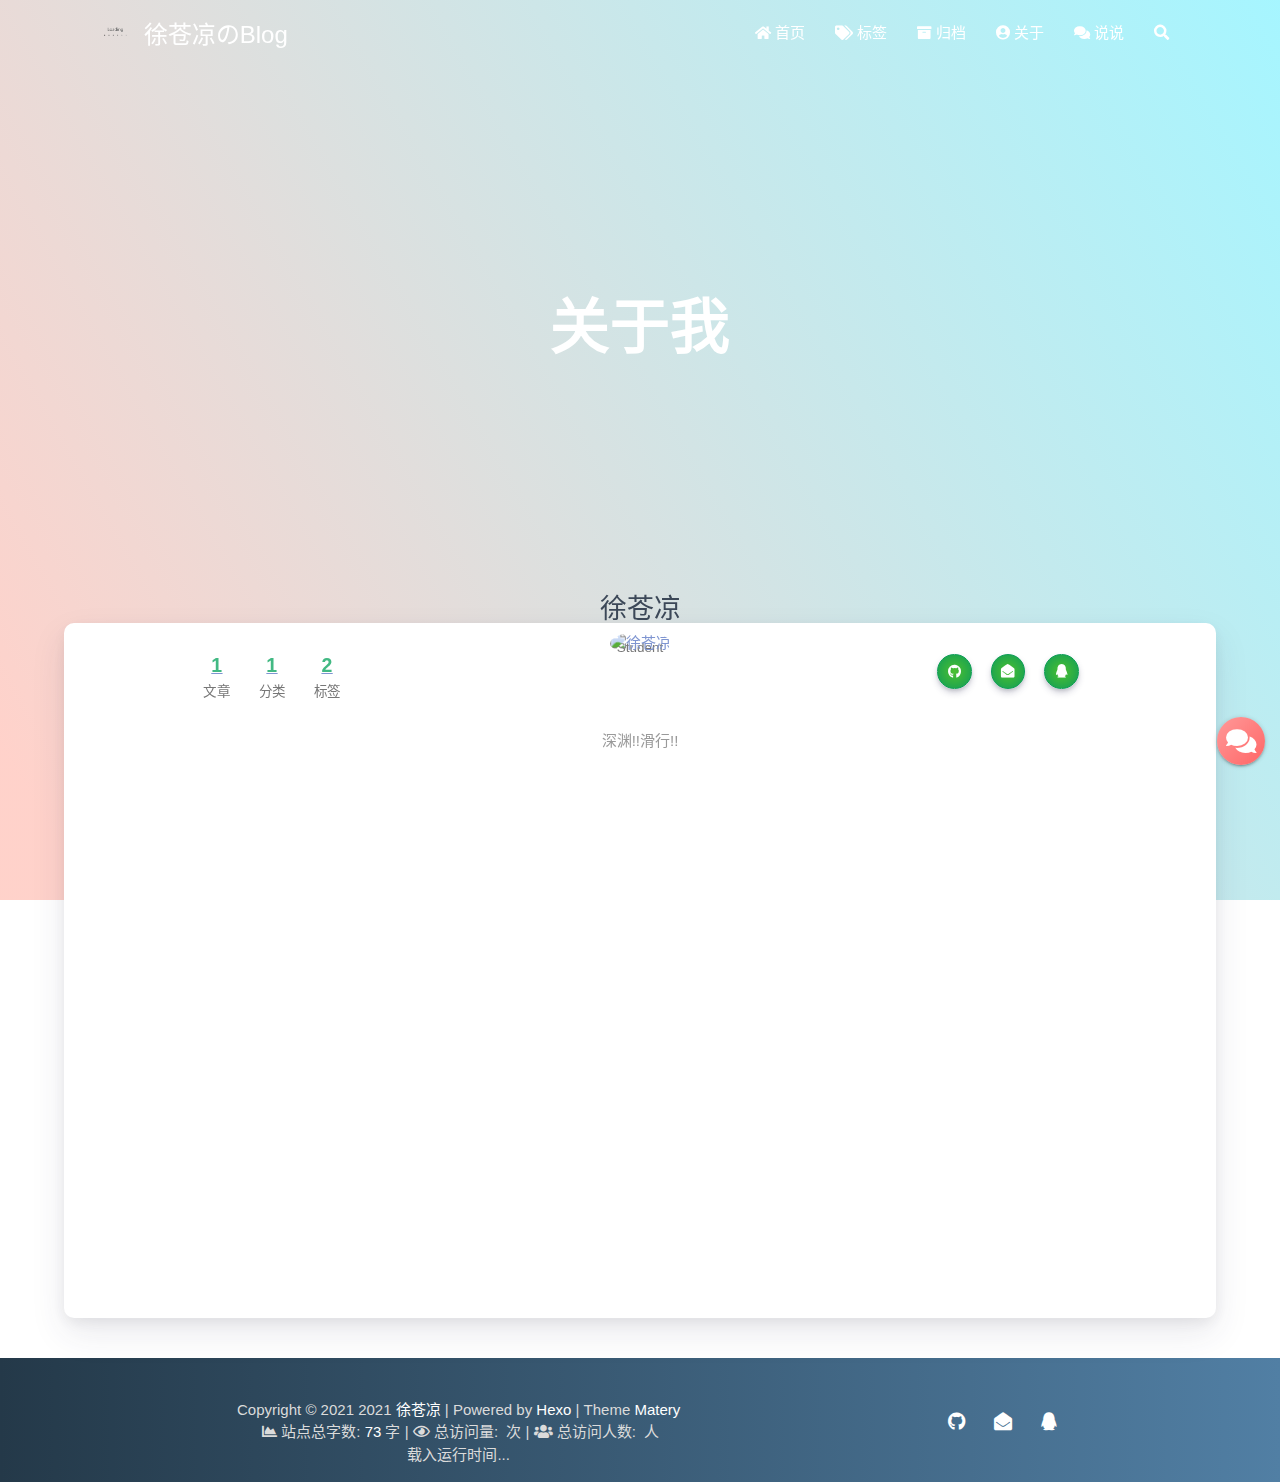
==== commit 1cbda5de: "Site updated: 2021-02-17 23:21:20" ====
--- a/about/index.html
+++ b/about/index.html
@@ -355,7 +355,17 @@
 
 
 
-
+<div class="statis">
+    <span class="count"><a href="/categories">1</a></span>
+    <span class="name">分类</span>
+</div>
+
+
+
+<div class="statis">
+    <span class="count"><a href="/tags">2</a></span>
+    <span class="name">标签</span>
+</div>
 
 
                     </div>
@@ -375,7 +385,17 @@
 
 
 
-
+<div class="statis">
+    <span class="count"><a href="/categories">1</a></span>
+    <span class="name">分类</span>
+</div>
+
+
+
+<div class="statis">
+    <span class="count"><a href="/tags">2</a></span>
+    <span class="name">标签</span>
+</div>
 
 
                                 </div>
@@ -551,7 +571,7 @@
                 type: 'pie',
                 radius: '50%',
                 color: ['#6772e5', '#ff9e0f', '#fa755a', '#3ecf8e', '#82d3f4', '#ab47bc', '#525f7f', '#f51c47', '#26A69A'],
-                data: [],
+                data: [{"name":"Markdown","value":1}],
                 itemStyle: {
                     emphasis: {
                         shadowBlur: 10,
@@ -575,7 +595,7 @@
         xAxis: [
             {
                 type: 'category',
-                data: []
+                data: ["Typora","Markdown"]
             }
         ],
         yAxis: [
@@ -588,7 +608,7 @@
                 type: 'bar',
                 color: ['#82d3f4'],
                 barWidth : 18,
-                data: [],
+                data: [1,1],
                 markPoint: {
                     symbolSize: 45,
                     data: [{
